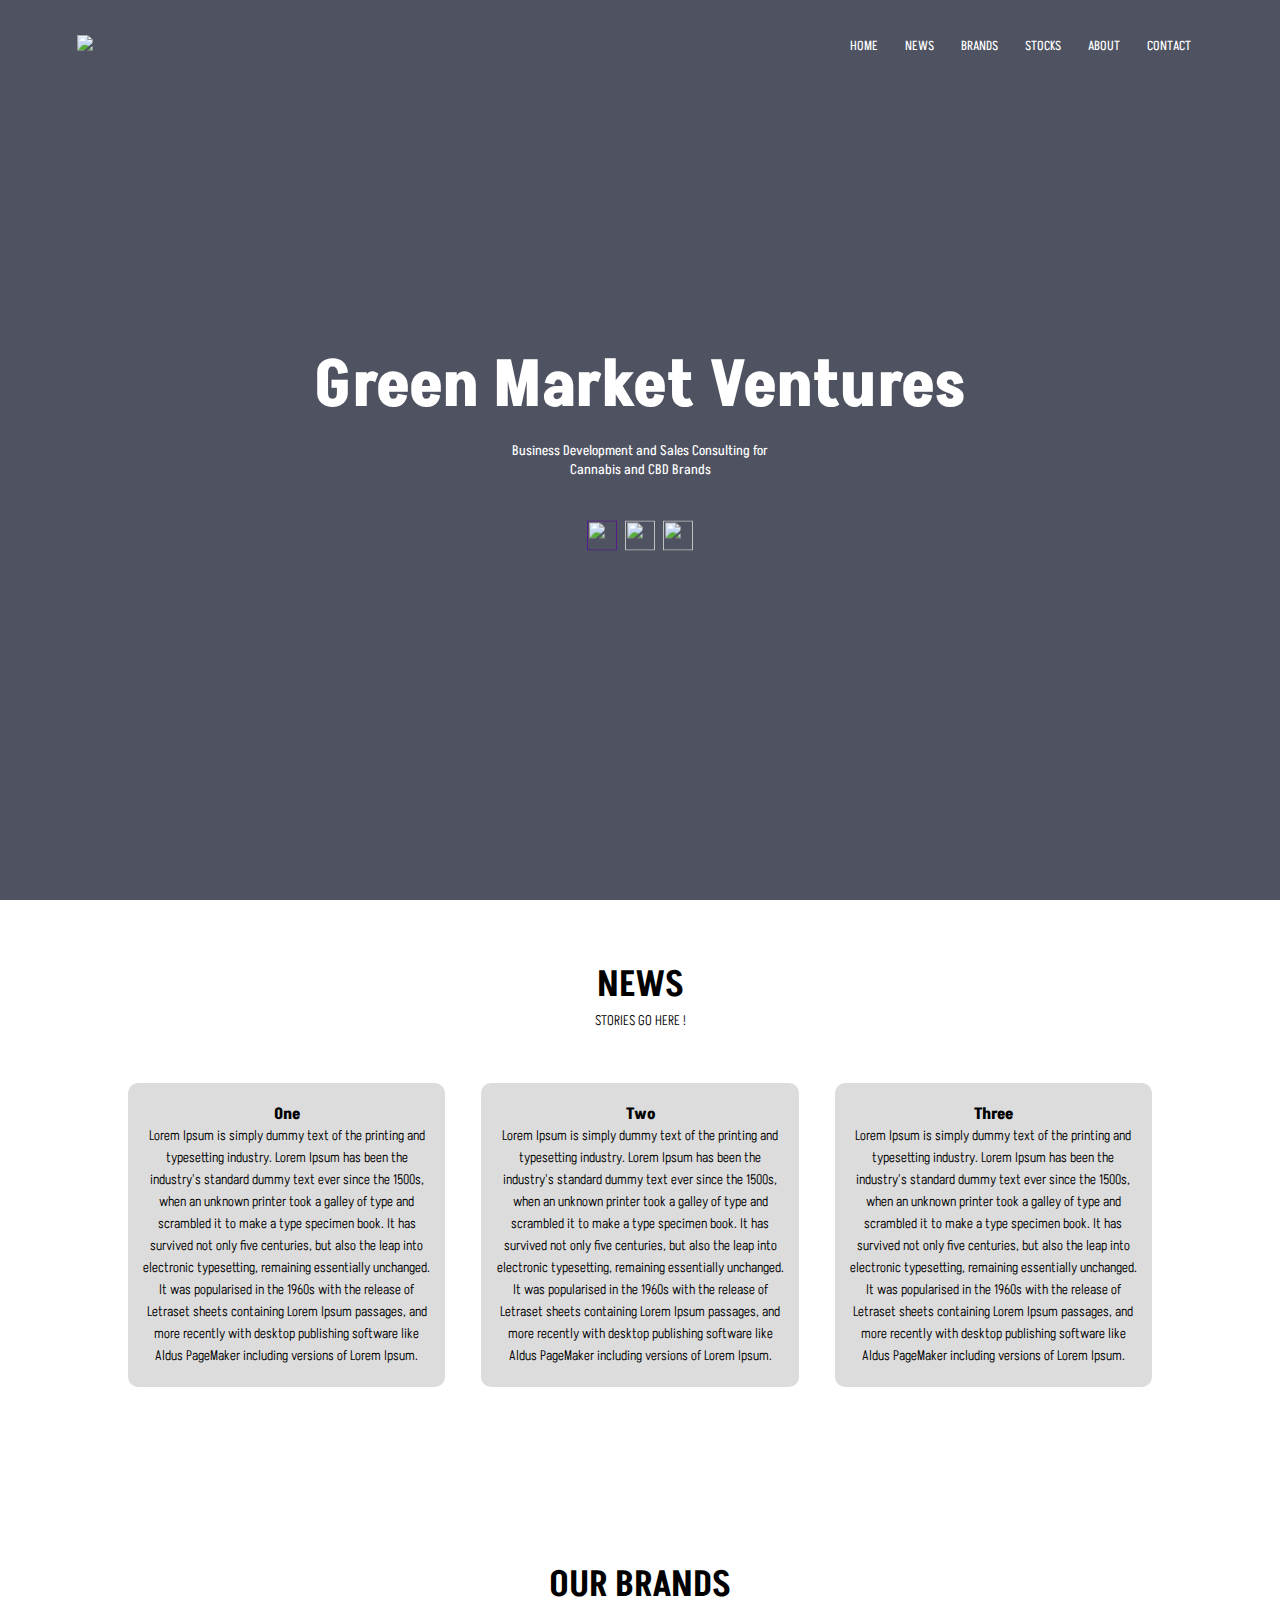
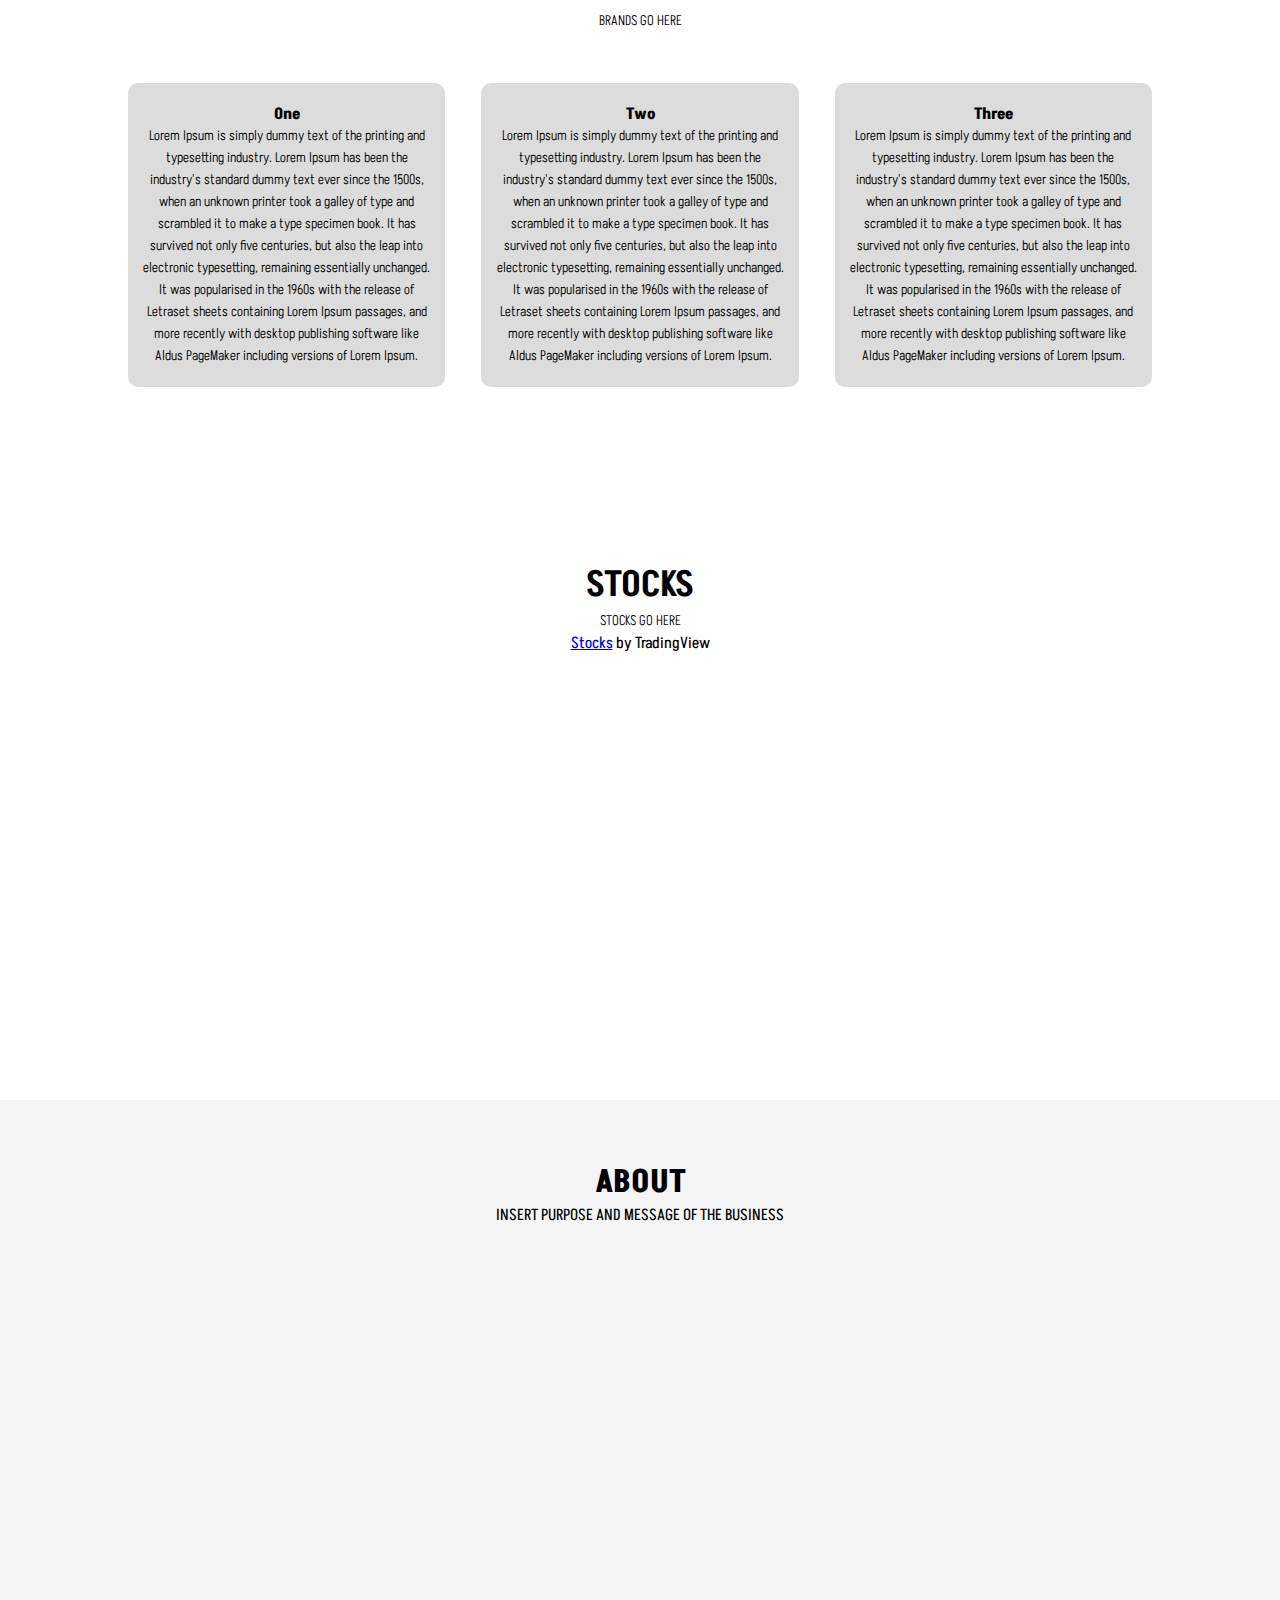
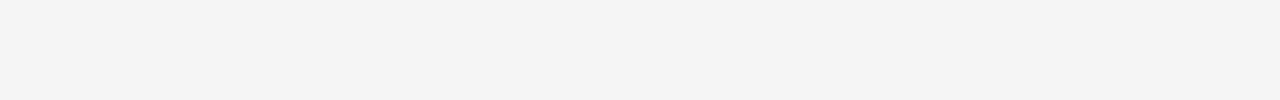
==== index.html @ 2782774a "Add files via upload" ====
<!DOCTYPE html>
<html>

<head>
    <meta name="viewport" content="width=device-width, initial scale=1.0">
    <title>Green Market Ventures</title>
    <link rel="stylesheet" href="style.css">
    <link rel="preconnect" href="https://fonts.googleapis.com"> 
    <link rel="preconnect" href="https://fonts.gstatic.com" crossorigin> 
    <link href="https://fonts.googleapis.com/css2?family=Akshar:wght@300;500;600&display=swap" rel="stylesheet">
</head>

<body>

    <!-- TITLE SECTION -->
    <section class="header">
        <div id="headerPage">
        <nav>
            <a href="index.html"><img src="images/logo.png"></a>
            <div class="nav-links">
                <ul>
                    <li><a href="#headerPage">HOME</a> </li>
                    <li><a href="#newsPage">NEWS</a></li>
                    <li><a href="#brandsPage">BRANDS</a></li>
                    <li><a href="#stocksPage">STOCKS</a></li>
                    <li><a href="#aboutPage">ABOUT</a></li>
                    <li><a href="#contactPage">CONTACT</a></li>
                </ul>
            </div>
        </nav>

        <div class="text-box">
            <h1>Green Market Ventures</h1>
            <p>Business Development and Sales Consulting for<br>Cannabis and CBD Brands</p>
            <iv class="table">
                <ul >
                    <li> <a href="" class="button"><img src="images/facebook.png" width="30" height="30"></a> </li>
                    <li> <a href="https://www.linkedin.com/company/green-market-ventures/" class="button"><img src="images/linkedin.png" width="30" height="30"></a> </li>
                    <li> <a href="https://www.instagram.com/green.market.ventures/" class="button"><img src="images/instagram.png" width="30" height="30"></a> </li>
                </ul>
            </div>
        </div> 
    </div>
    </section>

    <!-- STORIES SECTION -->
    <section class="news">
        <div id="newsPage">
        <h1>NEWS</h1>
        <p>STORIES GO HERE !</p>

        <div class="rows">
            <div class="news-column">
                <h4>One</h4>
                <p>Lorem Ipsum is simply dummy text of the printing and typesetting industry. Lorem Ipsum has been the industry's standard dummy text ever since the 1500s, when an unknown printer took a galley of type and scrambled it to make a type specimen book. It has survived not only five centuries, but also the leap into electronic typesetting, remaining essentially unchanged. It was popularised in the 1960s with the release of Letraset sheets containing Lorem Ipsum passages, and more recently with desktop publishing software like Aldus PageMaker including versions of Lorem Ipsum.</p>
            </div>
            <div class="news-column">
                <h4>Two</h4>
                <p>Lorem Ipsum is simply dummy text of the printing and typesetting industry. Lorem Ipsum has been the industry's standard dummy text ever since the 1500s, when an unknown printer took a galley of type and scrambled it to make a type specimen book. It has survived not only five centuries, but also the leap into electronic typesetting, remaining essentially unchanged. It was popularised in the 1960s with the release of Letraset sheets containing Lorem Ipsum passages, and more recently with desktop publishing software like Aldus PageMaker including versions of Lorem Ipsum.</p>
            </div>
            <div class="news-column">
                <h4>Three</h4>
                <p>Lorem Ipsum is simply dummy text of the printing and typesetting industry. Lorem Ipsum has been the industry's standard dummy text ever since the 1500s, when an unknown printer took a galley of type and scrambled it to make a type specimen book. It has survived not only five centuries, but also the leap into electronic typesetting, remaining essentially unchanged. It was popularised in the 1960s with the release of Letraset sheets containing Lorem Ipsum passages, and more recently with desktop publishing software like Aldus PageMaker including versions of Lorem Ipsum.</p>
            </div>
        </div>
        </div>
    </section>

    <!-- NEWS SECTION -->
    <section class="brands">
        <div id="brandsPage">
        <h1>OUR BRANDS</h1>
        <p>BRANDS GO HERE</p>

        <div class="rows">
            <div class="brands-column">
                <h4>One</h4>
                <p>Lorem Ipsum is simply dummy text of the printing and typesetting industry. Lorem Ipsum has been the industry's standard dummy text ever since the 1500s, when an unknown printer took a galley of type and scrambled it to make a type specimen book. It has survived not only five centuries, but also the leap into electronic typesetting, remaining essentially unchanged. It was popularised in the 1960s with the release of Letraset sheets containing Lorem Ipsum passages, and more recently with desktop publishing software like Aldus PageMaker including versions of Lorem Ipsum.</p>
            </div>
            <div class="brands-column">
                <h4>Two</h4>
                <p>Lorem Ipsum is simply dummy text of the printing and typesetting industry. Lorem Ipsum has been the industry's standard dummy text ever since the 1500s, when an unknown printer took a galley of type and scrambled it to make a type specimen book. It has survived not only five centuries, but also the leap into electronic typesetting, remaining essentially unchanged. It was popularised in the 1960s with the release of Letraset sheets containing Lorem Ipsum passages, and more recently with desktop publishing software like Aldus PageMaker including versions of Lorem Ipsum.</p>
            </div>
            <div class="brands-column">
                <h4>Three</h4>
                <p>Lorem Ipsum is simply dummy text of the printing and typesetting industry. Lorem Ipsum has been the industry's standard dummy text ever since the 1500s, when an unknown printer took a galley of type and scrambled it to make a type specimen book. It has survived not only five centuries, but also the leap into electronic typesetting, remaining essentially unchanged. It was popularised in the 1960s with the release of Letraset sheets containing Lorem Ipsum passages, and more recently with desktop publishing software like Aldus PageMaker including versions of Lorem Ipsum.</p>
            </div>
        </div>
        </div>
    </section>

    <!-- STOCKS SECTION -->
    <section class="stocks">
        <div id="stocksPage">
        <h1>STOCKS</h1>
        <p>STOCKS GO HERE</p>
        </div>
        
   <!-- TradingView Widget BEGIN -->
<div class="tradingview-widget-container">
    <div class="tradingview-widget-container__widget"></div>
    <div class="tradingview-widget-copyright"><a href="https://www.tradingview.com" rel="noopener" target="_blank"><span class="blue-text">Stocks</span></a> by TradingView</div>
    <script type="text/javascript" src="https://s3.tradingview.com/external-embedding/embed-widget-market-overview.js" async>
    {
    "colorTheme": "light",
    "dateRange": "12M",
    "showChart": true,
    "locale": "en",
    "largeChartUrl": "",
    "isTransparent": true,
    "showSymbolLogo": true,
    "showFloatingTooltip": true,
    "width": "700",
    "height": "700",
    "plotLineColorGrowing": "rgba(41, 98, 255, 1)",
    "plotLineColorFalling": "rgba(41, 98, 255, 1)",
    "gridLineColor": "rgba(42, 46, 57, 0)",
    "scaleFontColor": "rgba(120, 123, 134, 1)",
    "belowLineFillColorGrowing": "rgba(41, 98, 255, 0.12)",
    "belowLineFillColorFalling": "rgba(41, 98, 255, 0.12)",
    "belowLineFillColorGrowingBottom": "rgba(41, 98, 255, 0)",
    "belowLineFillColorFallingBottom": "rgba(41, 98, 255, 0)",
    "symbolActiveColor": "rgba(41, 98, 255, 0.12)",
    "tabs": [
      {
        "title": "Stocks",
        "symbols": [
          {
            "s": "OTC:GTBIF",
            "d": "Green Thumb"
          },
          {
            "s": "OTC:AYRWF",
            "d": "Ayr Wellness"
          },
          {
            "s": "OTC:CURLF",
            "d": "Curaleaf"
          },
          {
            "s": "OTC:TCNNF",
            "d": "Trulieve"
          },
          {
            "s": "OTC:CRLBF",
            "d": "Cresco"
          },
          {
            "s": "NASDAQ:AFCG"
          },
          {
            "s": "NASDAQ:NLIT",
            "d": "Northern Lights"
          }
        ]
      }
    ]
  }
    </script>
    </div>
    <!-- TradingView Widget END -->
    </section>

    <!--
    <div class="cursor">
        <img src="images/marijuana.png">
    </div>
    <script src="./app.js"></script>
    -->

    <section class="about">
        <div id="aboutPage">
            <h1>
                ABOUT
            </h1>
            <p>
                INSERT PURPOSE AND MESSAGE OF THE BUSINESS
            </p>
        </div>
    </section>

</body>

</html>
---- style.css ----
*{
    margin: 0;
    padding: 0;
    font-family: 'Akshar', sans-serif;
    /*
    cursor: none;
    */
}
body{
    overflow-x: hidden;
}
html{
    scroll-behavior: smooth;
}

.header{
    min-height: 100vh;
    width: 100%;
    background-image: linear-gradient(rgba(4,9,30,0.7),rgba(4,9,30,0.7)),url(images/background.png);
    background-position: center;
    background-size: cover;
    position: relative;
}
/*
.cursor{
    position: absolute;
    left: 0;
    top: 0;
    width: 10px;
    height: 10px;
    transform: translate(-50%,-50%);
    pointer-events: none;
}
.cursor img{
    max-width: 20px;
    transform: translate(-30%,-50%);
}
*/

nav{
    display: flex;
    padding: 2% 6%;
    justify-content: space-between;
    align-items: center;
}
nav img{
    width: 140px;
}
.nav-links{
    flex: 1;
    text-align: right;
}
.nav-links ul li{
    list-style: none;
    display: inline-block;
    padding: 8px 12px;
    position: relative;
}
.nav-links ul li a{
    color: #fff;
    text-decoration: none;
    font-size: 13px;
}
.nav-links ul li::after{
    content: '';
    width: 0%;
    height: 2px;
    background: #000000;
    display: block;
    margin: auto;
    transition: 0.4s;
}
.nav-links ul li:hover::after{
    width: 100%;
}
.text-box{
    width: 90%;
    color: #fff;
    position: absolute;
    top: 50%;
    left: 50%;
    transform: translate(-50%,-50%);
    text-align: center;
}
.text-box h1{
    font-size: 65px;
}
.text-box p{
    margin: 10px 0 40px;
    font-size: 14px;
    color: #fff;
}
.table{
    display: table;
    margin: 0 auto;
}
.table ul li{
    float: left;
    list-style: none;
    padding: 2px 4px
}

@media(max-width: 700px){
    .text-box h1{
        font-size: 20px;
    }
    .nav-links ul li{
        display: block;

    }
    .nav-links{
        position: absolute;
        background: #000;
        height: 100vh;
        width: 170px;
        top: 0;
        right: 0;
        text-align: left;
        z-index: 2;
    }
    /*
    .cursor{
        visibility: hidden;
    }
    .tradingview-widget-container{
        width: 80vh;
        margin: auto;
    }
    */
}

/* --- news --- */
.news{
    min-height: 60vh;
    width: 80%;
    margin: auto;
    background-position: center;
    background-size: cover;
    position: relative;
    text-align: center;
    padding-top: 60px;
}
.news h1{
    font-size: 36px;
    font-weight: 600;
}
.news p{
    font-size: 14px;
    font-weight: 300;
    line-height: 22px;
}
.rows{
    margin-top: 5%;
    display: flex;
    justify-content: space-between;
}
.news-column{
    flex-basis: 31%;
    background: #DCDCDC;
    border-radius: 10px;
    margin-bottom: 5%;
    padding: 20px 12px;
    box-sizing: border-box;
}

/* --- brands --- */
.brands{
    min-height: 60vh;
    width: 80%;
    margin: auto;
    text-align: center;
    padding-top: 60px;
    background-position: center;
    background-size: cover;
    position: relative;
}
.brands h1{
    font-size: 36px;
    font-weight: 600;
}
.brands p{
    font-size: 14px;
    font-weight: 300;
    line-height: 22px;
}
.brands-column{
    flex-basis: 31%;
    background: #DCDCDC;
    border-radius: 10px;
    margin-bottom: 5%;
    padding: 20px 12px;
    box-sizing: border-box;
}

/* --- stocks --- */
.stocks{
    min-height: 60vh;
    width: 80%;
    margin: auto;
    text-align: center;
    padding-top: 60px;
    background-position: center;
    background-size: cover;
    position: relative;
}
.stocks h1{
    font-size: 36px;
    font-weight: 600;
}
.stocks p{
    font-size: 14px;
    font-weight: 300;
    line-height: 22px;
}
.tradingview-widget-container{
    width: 80vh;
    margin: auto;
}
.about{
    min-height: 60vh;
    width: 100%;
    margin: auto;
    text-align: center;
    padding-top: 60px;
    background-position: center;
    background-size: cover;
    position: relative;
    background-color: #F5F5F5;

}
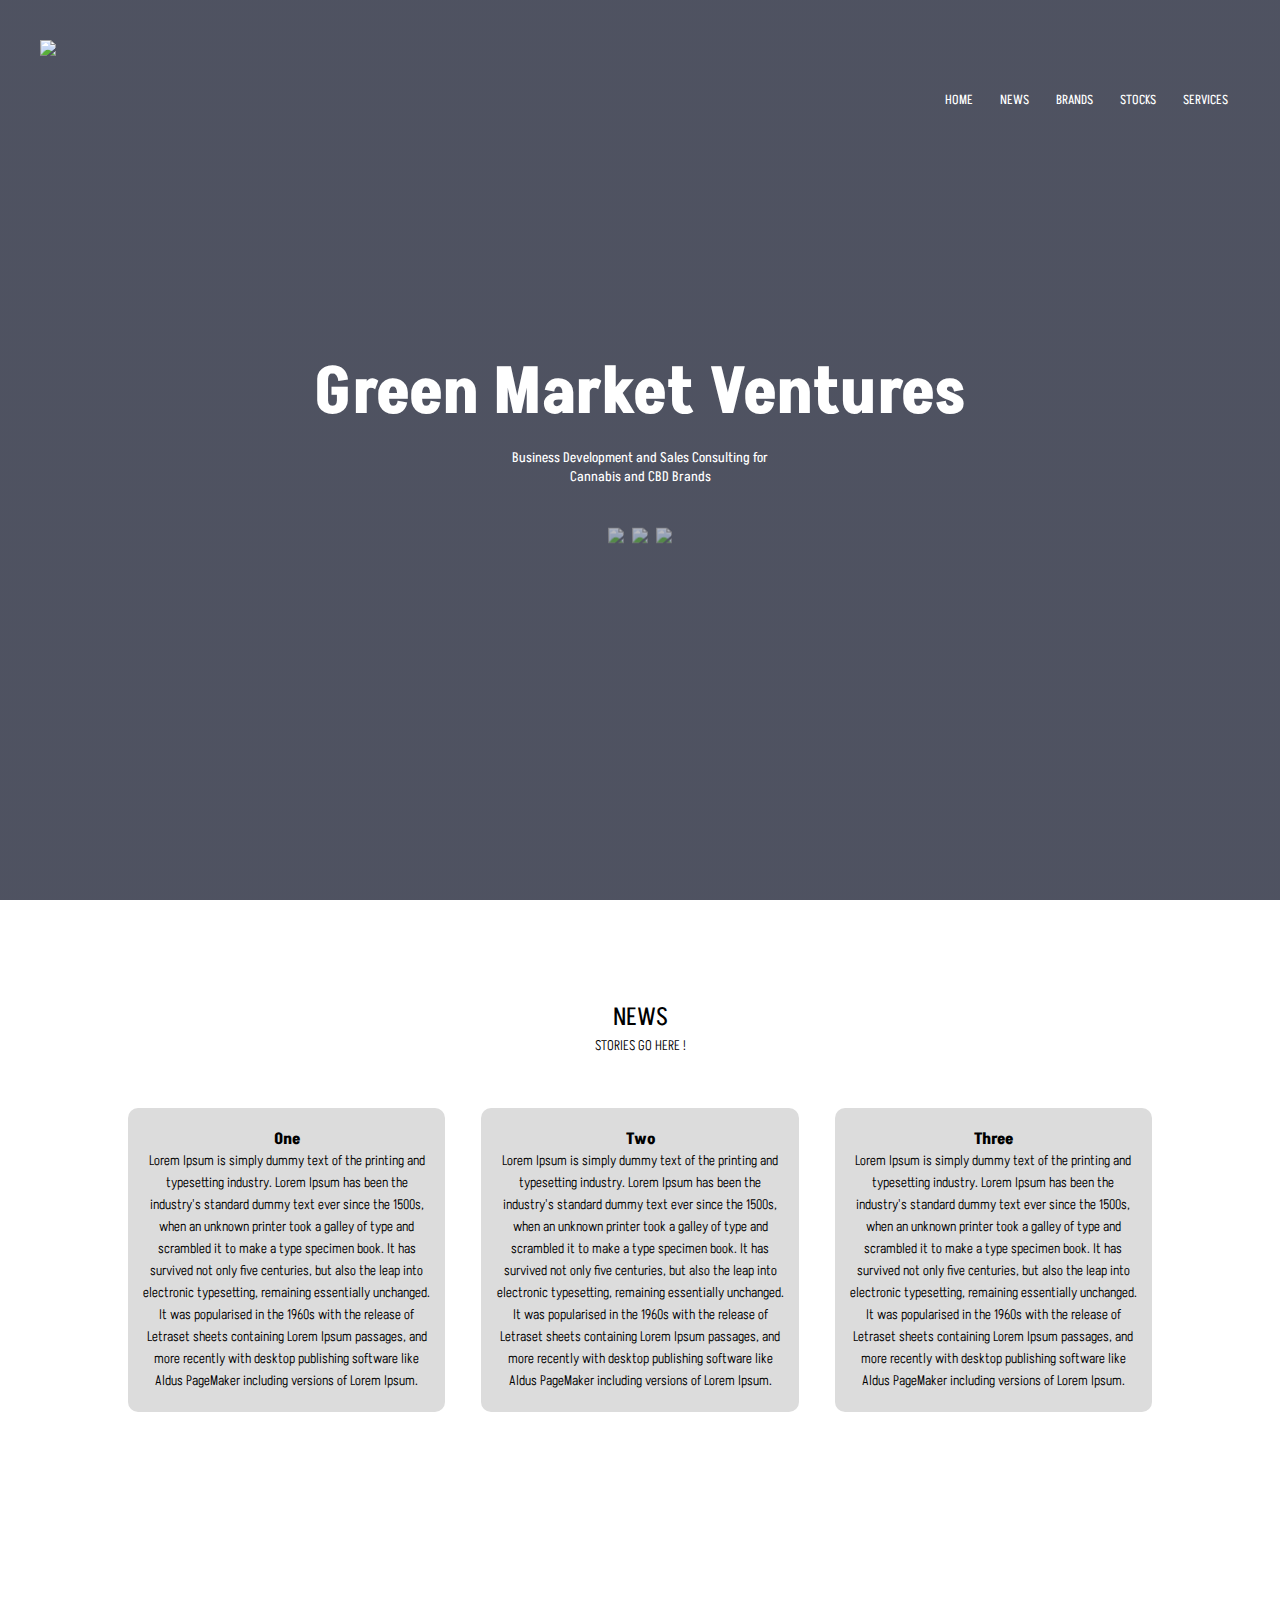
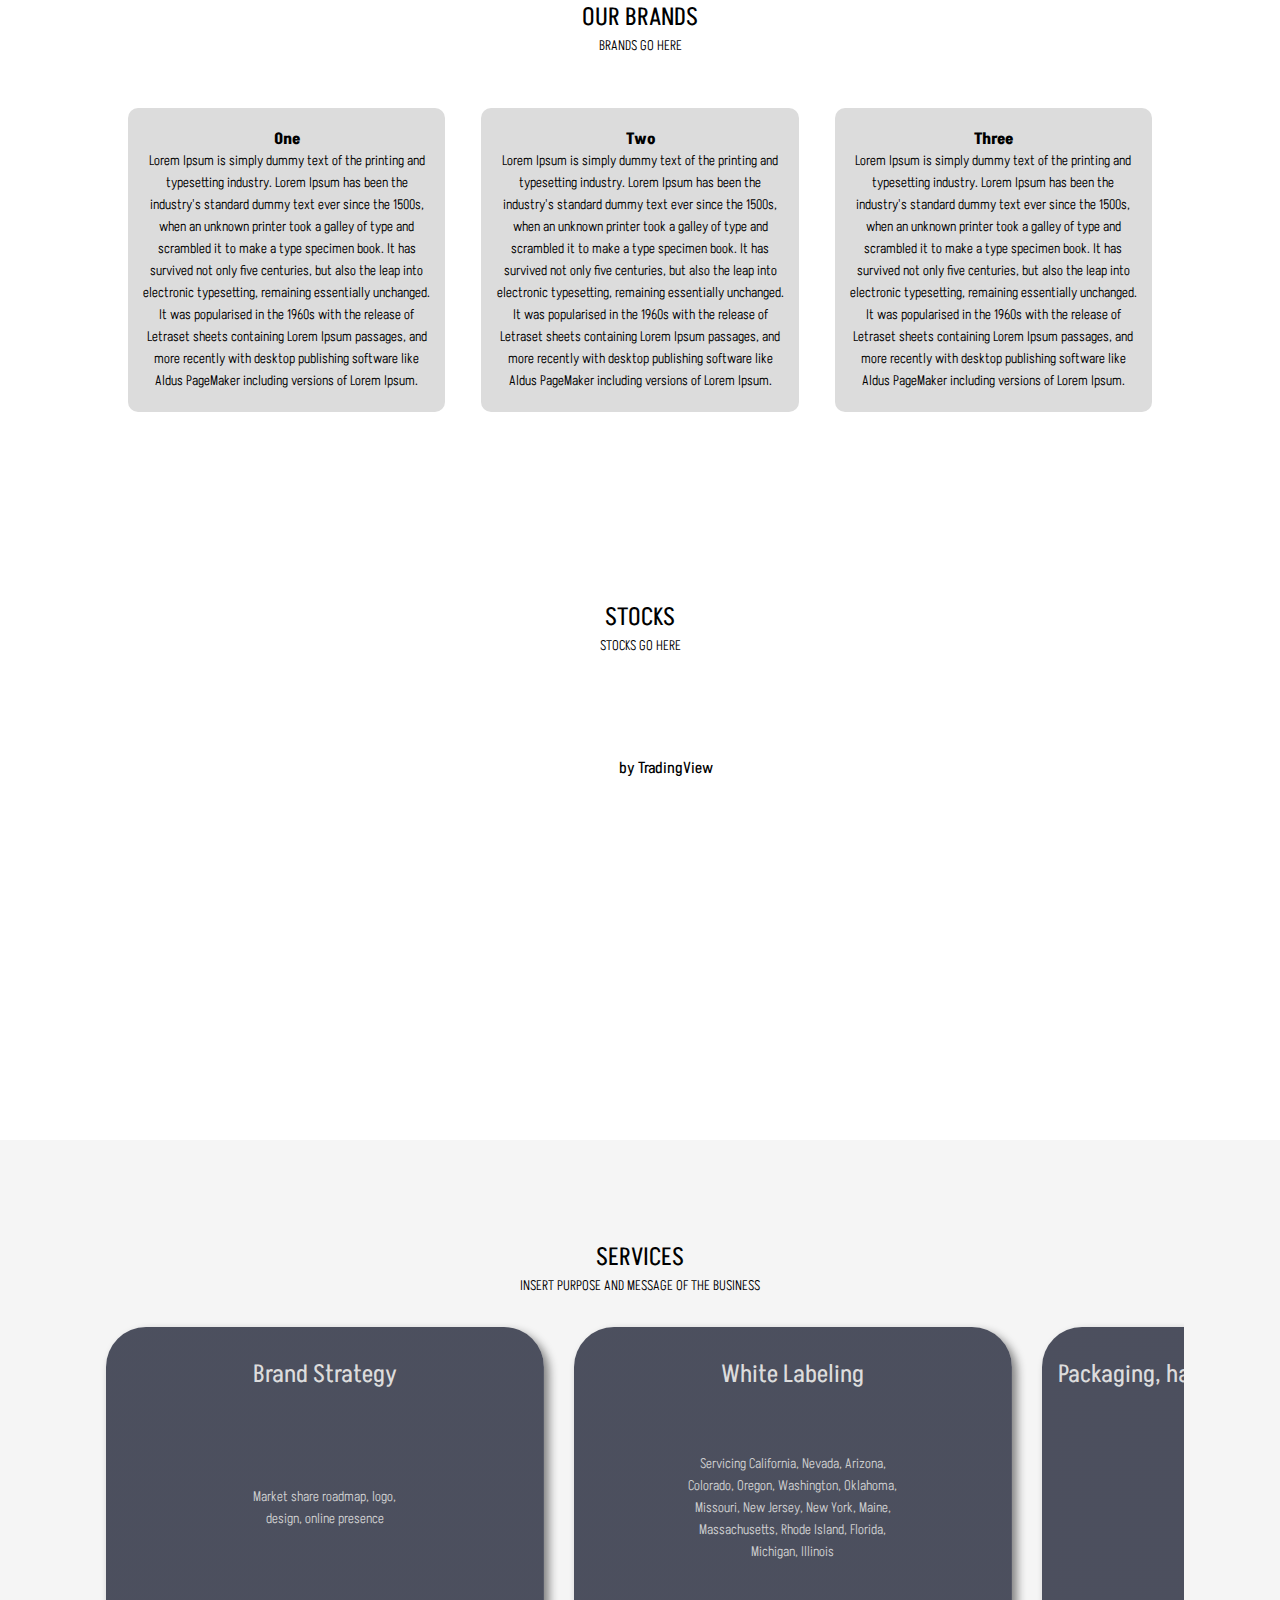
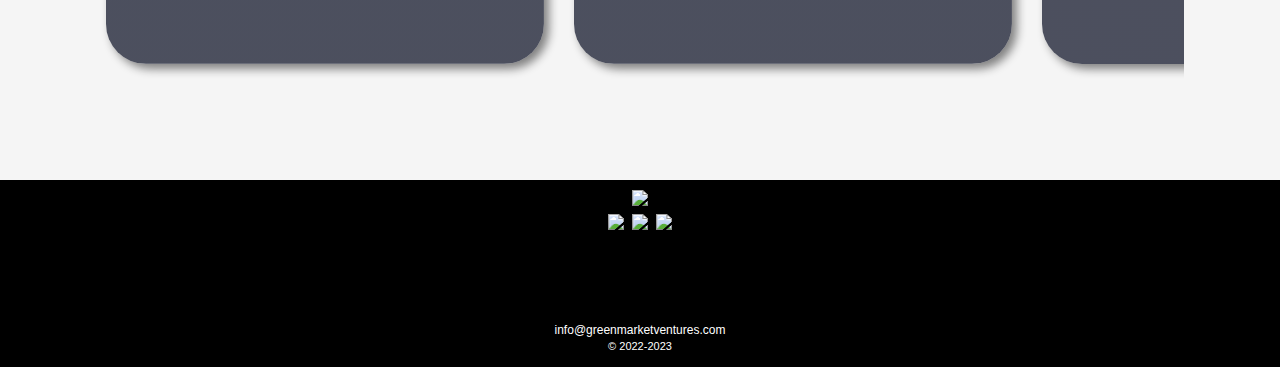
==== commit df4d4e0c: "Add files via upload" ====
--- a/index.html
+++ b/index.html
@@ -23,8 +23,8 @@
                     <li><a href="#newsPage">NEWS</a></li>
                     <li><a href="#brandsPage">BRANDS</a></li>
                     <li><a href="#stocksPage">STOCKS</a></li>
-                    <li><a href="#aboutPage">ABOUT</a></li>
-                    <li><a href="#contactPage">CONTACT</a></li>
+                    <li><a href="#servicesPage">SERVICES</a></li>
+                    <!-- <li><a href="#contactPage">CONTACT</a></li> -->
                 </ul>
             </div>
         </nav>
@@ -32,11 +32,11 @@
         <div class="text-box">
             <h1>Green Market Ventures</h1>
             <p>Business Development and Sales Consulting for<br>Cannabis and CBD Brands</p>
-            <iv class="table">
+            <div class="table">
                 <ul >
-                    <li> <a href="" class="button"><img src="images/facebook.png" width="30" height="30"></a> </li>
-                    <li> <a href="https://www.linkedin.com/company/green-market-ventures/" class="button"><img src="images/linkedin.png" width="30" height="30"></a> </li>
-                    <li> <a href="https://www.instagram.com/green.market.ventures/" class="button"><img src="images/instagram.png" width="30" height="30"></a> </li>
+                    <li> <a href="" class="button"><img src="images/facebook.png"></a> </li>
+                    <li> <a href="https://www.linkedin.com/company/green-market-ventures/" class="button"><img src="images/linkedin.png"></a> </li>
+                    <li> <a href="https://www.instagram.com/green.market.ventures/" class="button"><img src="images/instagram.png"></a> </li>
                 </ul>
             </div>
         </div> 
@@ -97,69 +97,83 @@
         </div>
         
    <!-- TradingView Widget BEGIN -->
+    <!-- TradingView Widget BEGIN -->
 <div class="tradingview-widget-container">
     <div class="tradingview-widget-container__widget"></div>
-    <div class="tradingview-widget-copyright"><a href="https://www.tradingview.com" rel="noopener" target="_blank"><span class="blue-text">Stocks</span></a> by TradingView</div>
-    <script type="text/javascript" src="https://s3.tradingview.com/external-embedding/embed-widget-market-overview.js" async>
+    <div class="tradingview-widget-copyright"><a href="https://www.tradingview.com/markets/" rel="noopener" target="_blank"><span class="blue-text">Markets</span></a> by TradingView</div>
+    <script type="text/javascript" src="https://s3.tradingview.com/external-embedding/embed-widget-ticker-tape.js" async>
     {
+    "symbols": [
+      {
+        "description": "",
+        "proName": "NYSE:ABBV"
+      },
+      {
+        "description": "",
+        "proName": "NYSE:MO"
+      },
+      {
+        "description": "",
+        "proName": "NYSE:BUD"
+      },
+      {
+        "description": "",
+        "proName": "NYSE:TAP"
+      },
+      {
+        "description": "",
+        "proName": "NYSE:SMG"
+      },
+      {
+        "description": "",
+        "proName": "NASDAQ:CGC"
+      },
+      {
+        "description": "",
+        "proName": "NASDAQ:TLRY"
+      },
+      {
+        "description": "",
+        "proName": "NASDAQ:CGC"
+      },
+      {
+        "description": "",
+        "proName": "NASDAQ:CRON"
+      },
+      {
+        "description": "",
+        "proName": "NASDAQ:ACB"
+      },
+      {
+        "description": "",
+        "proName": "OTC:TGODF"
+      },
+      {
+        "description": "",
+        "proName": "NASDAQ:CRBP"
+      },
+      {
+        "description": "",
+        "proName": "OTC:CANN"
+      },
+      {
+        "description": "",
+        "proName": "AMEX:MJ"
+      }
+    ],
+    "showSymbolLogo": true,
     "colorTheme": "light",
-    "dateRange": "12M",
-    "showChart": true,
-    "locale": "en",
-    "largeChartUrl": "",
     "isTransparent": true,
-    "showSymbolLogo": true,
-    "showFloatingTooltip": true,
-    "width": "700",
-    "height": "700",
-    "plotLineColorGrowing": "rgba(41, 98, 255, 1)",
-    "plotLineColorFalling": "rgba(41, 98, 255, 1)",
-    "gridLineColor": "rgba(42, 46, 57, 0)",
-    "scaleFontColor": "rgba(120, 123, 134, 1)",
-    "belowLineFillColorGrowing": "rgba(41, 98, 255, 0.12)",
-    "belowLineFillColorFalling": "rgba(41, 98, 255, 0.12)",
-    "belowLineFillColorGrowingBottom": "rgba(41, 98, 255, 0)",
-    "belowLineFillColorFallingBottom": "rgba(41, 98, 255, 0)",
-    "symbolActiveColor": "rgba(41, 98, 255, 0.12)",
-    "tabs": [
-      {
-        "title": "Stocks",
-        "symbols": [
-          {
-            "s": "OTC:GTBIF",
-            "d": "Green Thumb"
-          },
-          {
-            "s": "OTC:AYRWF",
-            "d": "Ayr Wellness"
-          },
-          {
-            "s": "OTC:CURLF",
-            "d": "Curaleaf"
-          },
-          {
-            "s": "OTC:TCNNF",
-            "d": "Trulieve"
-          },
-          {
-            "s": "OTC:CRLBF",
-            "d": "Cresco"
-          },
-          {
-            "s": "NASDAQ:AFCG"
-          },
-          {
-            "s": "NASDAQ:NLIT",
-            "d": "Northern Lights"
-          }
-        ]
-      }
-    ]
+    "displayMode": "compact",
+    "locale": "en"
   }
     </script>
     </div>
-    <!-- TradingView Widget END -->
-    </section>
+  </div>
+  <script src="https://apps.elfsight.com/p/platform.js" defer></script>
+<div class="elfsight-app-def9782b-a372-4626-9db3-53973680a930"></div>
+  </section>
+  <!-- TradingView Widget END -->
 
     <!--
     <div class="cursor">
@@ -168,14 +182,109 @@
     <script src="./app.js"></script>
     -->
 
-    <section class="about">
-        <div id="aboutPage">
+    <!-- SERVICES SECTION-->
+    <section class="services">
+        <div id="servicesPage">
             <h1>
-                ABOUT
+                SERVICES
             </h1>
             <p>
                 INSERT PURPOSE AND MESSAGE OF THE BUSINESS
             </p>
+            <div class="media-scroller snaps-inline">
+                <div class="media-element1">
+                    <h4>
+                        Brand Strategy
+                    </h4>
+                    <p>
+                        Market share roadmap, logo,<br>design, online presence
+                    </p>
+                </div>
+                <div class="media-element2">
+                    <h4>
+                        White Labeling
+                    </h4>
+                    <p>
+                        Servicing California, Nevada, Arizona,<br>Colorado, Oregon, Washington, Oklahoma,<br>Missouri, New Jersey, New York, Maine,<br>Massachusetts, Rhode Island, Florida,<br>Michigan, Illinois 
+                    </p>
+                </div>
+                <div class="media-element3">
+                    <h4>
+                        Packaging, hardware, compliance labelling
+                    </h4>
+                    <p>
+                        XXXXXX
+                    </p>
+                </div>
+                <div class="media-element4">
+                    <h4>
+                        Seeds
+                    </h4>
+                    <p>
+                        Feminized, auto flower, CBD, fast buds<br>and regular flower on wholesale and retail<br>pricing through United Strains of America<br>allowing distributors and resellers the ability<br>to sell seeds to earn themselves a desirable<br>profit margin.
+                    </p>
+                </div>
+                <div class="media-element5">
+                    <h4>
+                        Clones
+                    </h4>
+                    <p>
+                        XXXXXX
+                    </p>
+                </div>
+                <div class="media-element6">
+                    <h4>
+                        Tissue Culture Installs
+                    </h4>
+                    <p>
+                        XXXXXXX
+                    </p>
+                </div>
+                <div class="media-element7">
+                    <h4>
+                        LED Lighting
+                    </h4>
+                    <p>
+                        XXXXXX
+                    </p>
+                </div>
+                <div class="media-element8">
+                    <h4>
+                        Nutrients and Soil
+                    </h4>
+                    <p>
+                        XXXXXXX
+                    </p>
+                </div>
+                <div class="media-element9">
+                    <h4>
+                        Turn-key Sales Department
+                    </h4>
+                    <p>
+                        Weekly, monthly and quarterly meetings<br>and reports<br>
+                        KPI implementation and sales forecasting<br>
+                        Quarterly market research and competitive<br>analysis report
+                    </p>
+                </div>
+            </div>
+    </section>
+
+    <section class="contact">
+        <div id="contactPage">
+            <img src="images/logo.png">
+                <div class="table2">
+                <ul>
+                    <li> <a href="" class="button"><img src="images/contactFacebook.png"></a></li>
+                    <li> <a href="https://www.linkedin.com/company/green-market-ventures/" class="button"><img src="images/contactLinkedIn.png"></a></li>
+                    <li> <a href="https://www.instagram.com/green.market.ventures/" class="button"><img src="images/contactInstagram.png"></a> </li>
+                </ul>
+            </div>
+            <h4>
+                <a href = "mailto:info@greenmarketventures.com">info@greenmarketventures.com</a>
+            </h4>
+            <p>
+                © 2022-2023
+            </p>
         </div>
     </section>
 
--- a/style.css
+++ b/style.css
@@ -6,13 +6,29 @@
     cursor: none;
     */
 }
+a:link, a:visited {
+    color: white;
+    text-align: center;
+    text-decoration: none;
+}
 body{
     overflow-x: hidden;
 }
 html{
     scroll-behavior: smooth;
 }
-
+::-webkit-scrollbar{
+    width: 10px;
+    height: 10px;
+}
+::-webkit-scrollbar-thumb{
+    border-radius: 100px;
+    background-color: darkgray;
+}
+::-webkit-scrollbar-track{
+    width: 10px;
+}
+/*----------------------- HEADER -----------------------*/
 .header{
     min-height: 100vh;
     width: 100%;
@@ -21,7 +37,7 @@
     background-size: cover;
     position: relative;
 }
-/*
+/*----------------------- CUSTOM CURSOR CODE ------------*/
 .cursor{
     position: absolute;
     left: 0;
@@ -36,7 +52,7 @@
     transform: translate(-30%,-50%);
 }
 */
-
+/*--------------------- TITLE SECTION -------------------*/
 nav{
     display: flex;
     padding: 2% 6%;
@@ -44,9 +60,15 @@
     align-items: center;
 }
 nav img{
+    padding-top: 40px;
+    padding-left: 40px;
     width: 140px;
 }
 .nav-links{
+    position: absolute;
+    top: 80px;
+    right: 40px;
+    display: inline-block;
     flex: 1;
     text-align: right;
 }
@@ -99,7 +121,15 @@
     list-style: none;
     padding: 2px 4px
 }
-
+.table img{
+    width: 30px;
+    opacity: 60%;
+}
+.table img:hover{
+    opacity: 100%;
+    transition: .5s;
+}
+/*---------------------- MOBILE CODE -------------*/
 @media(max-width: 700px){
     .text-box h1{
         font-size: 20px;
@@ -129,7 +159,7 @@
     */
 }
 
-/* --- news --- */
+/*------------------------ NEWS SECTION ------- */
 .news{
     min-height: 60vh;
     width: 80%;
@@ -138,11 +168,11 @@
     background-size: cover;
     position: relative;
     text-align: center;
-    padding-top: 60px;
+    padding-top: 100px;
 }
 .news h1{
-    font-size: 36px;
-    font-weight: 600;
+    font-size: 25px;
+    font-weight: 400;
 }
 .news p{
     font-size: 14px;
@@ -163,7 +193,7 @@
     box-sizing: border-box;
 }
 
-/* --- brands --- */
+/*------------------- BRANDS SECTION --------- */
 .brands{
     min-height: 60vh;
     width: 80%;
@@ -175,8 +205,8 @@
     position: relative;
 }
 .brands h1{
-    font-size: 36px;
-    font-weight: 600;
+    font-size: 25px;
+    font-weight: 400;
 }
 .brands p{
     font-size: 14px;
@@ -192,7 +222,7 @@
     box-sizing: border-box;
 }
 
-/* --- stocks --- */
+/*--------------------- STOCKS SECTION ----------*/
 .stocks{
     min-height: 60vh;
     width: 80%;
@@ -204,27 +234,445 @@
     position: relative;
 }
 .stocks h1{
-    font-size: 36px;
-    font-weight: 600;
+    font-size: 25px;
+    font-weight: 400;
 }
 .stocks p{
     font-size: 14px;
     font-weight: 300;
     line-height: 22px;
-}
-.tradingview-widget-container{
-    width: 80vh;
-    margin: auto;
-}
-.about{
+    padding-bottom: 100px;
+}
+.elfsight-app-def9782b-a372-4626-9db3-53973680a930{
+    padding: 100px;
+}
+/*---------------------- SERVICES SECTION -------*/
+.services{
     min-height: 60vh;
     width: 100%;
     margin: auto;
     text-align: center;
-    padding-top: 60px;
+    padding-top: 100px;
     background-position: center;
     background-size: cover;
     position: relative;
     background-color: #F5F5F5;
+}
+.services h1{
+    font-size: 25px;
+    font-weight: 400;
+}
+.services p{
+    font-size: 14px;
+    font-weight: 300;
+    line-height: 22px;
+    padding-bottom: 10px;
+}
+/*---------------------- IN BOX CONTENT --------*/
+.media-element1 h4{
+    font-size: 25px;
+    font-weight: 400;
+    display: flex;
+    justify-content: center;
+    align-items: center;
+}
+.media-element1 p{
+    font-size: 14px;
+    font-weight: 300;
+    line-height: 22px;
+    display: flex;
+    justify-content: center;
+    align-items: center;
+    opacity: 90%;
+}
+.media-element2 h4{
+    font-size: 25px;
+    font-weight: 400;
+    display: flex;
+    justify-content: center;
+    align-items: center;
+}
+.media-element2 p{
+    font-size: 14px;
+    font-weight: 300;
+    line-height: 22px;
+    display: flex;
+    justify-content: center;
+    align-items: center;
+    opacity: 90%;
+}
+.media-element3 h4{
+    font-size: 25px;
+    font-weight: 400;
+    display: flex;
+    justify-content: center;
+    align-items: center;
+}
+.media-element3 p{
+    font-size: 14px;
+    font-weight: 300;
+    line-height: 22px;
+    display: flex;
+    justify-content: center;
+    align-items: center;
+    opacity: 90%;
+}
+.media-element4 h4{
+    font-size: 25px;
+    font-weight: 400;
+    display: flex;
+    justify-content: center;
+    align-items: center;
+}
+.media-element4 p{
+    font-size: 14px;
+    font-weight: 300;
+    line-height: 22px;
+    display: flex;
+    justify-content: center;
+    align-items: center;
+    opacity: 90%;
+}
+.media-element5 h4{
+    font-size: 25px;
+    font-weight: 400;
+    display: flex;
+    justify-content: center;
+    align-items: center;
+}
+.media-element5 p{
+    font-size: 14px;
+    font-weight: 300;
+    line-height: 22px;
+    display: flex;
+    justify-content: center;
+    align-items: center;
+    opacity: 90%;
+}
+.media-element6 h4{
+    font-size: 25px;
+    font-weight: 400;
+    display: flex;
+    justify-content: center;
+    align-items: center;
+}
+.media-element6 p{
+    font-size: 14px;
+    font-weight: 300;
+    line-height: 22px;
+    display: flex;
+    justify-content: center;
+    align-items: center;
+    opacity: 90%;
+}
+.media-element7 h4{
+    font-size: 25px;
+    font-weight: 400;
+    display: flex;
+    justify-content: center;
+    align-items: center;
+}
+.media-element7 p{
+    font-size: 14px;
+    font-weight: 300;
+    line-height: 22px;
+    display: flex;
+    justify-content: center;
+    align-items: center;
+    opacity: 90%;
+}
+.media-element8 h4{
+    font-size: 25px;
+    font-weight: 400;
+    display: flex;
+    justify-content: center;
+    align-items: center;
+}
+.media-element8 p{
+    font-size: 14px;
+    font-weight: 300;
+    line-height: 22px;
+    display: flex;
+    justify-content: center;
+    align-items: center;
+    opacity: 90%;
+}
+.media-element9 h4{
+    font-size: 25px;
+    font-weight: 400;
+    display: flex;
+    justify-content: center;
+    align-items: center;
+}
+.media-element9 p{
+    font-size: 14px;
+    font-weight: 300;
+    line-height: 22px;
+    display: flex;
+    justify-content: center;
+    align-items: center;
+    
+}
+/*------------------- OUTBOX LAYOUT -----*/
+.media-scroller{
+    min-height: 40vh;
+    width: 85%;
+    margin: auto;
+    text-align: center;
+    padding-top: 20px;
+    background-position: center;
+    background-size: cover;
+    position: relative;
+    display: grid;
+    grid-auto-flow:column;
+    grid-auto-columns: 43%;
 
+    overflow-x: auto;
+    overscroll-behavior-inline: contain;
+}
+.media-element1{
+    display: grid;
+    grid-template-rows: min-content;
+    border-radius: 40px;
+    margin-bottom: 5%;
+    padding: 30px 12px;
+    box-sizing: content-box;
+    margin-left: 30px;
+    box-shadow: 5px 5px 10px gray;
+    background-image: linear-gradient(rgba(4,9,30,0.7),rgba(4,9,30,0.7)),url(images/BrandStrategy.png);
+    background-position: center;
+    background-size: cover;
+    position: relative;
+    color: #DCDCDC;
+    font-family: 'Akshar', sans-serif;
+}
+.media-element9{
+    display: grid;
+    grid-template-rows: min-content;
+    border-radius: 40px;
+    margin-bottom: 5%;
+    padding: 30px 12px;
+    box-sizing: content-box;
+    margin-left: 30px;
+    margin-right: 14px;
+    box-shadow: 5px 5px 10px gray;
+    background-image: linear-gradient(rgba(4,9,30,0.7),rgba(4,9,30,0.7)),url(images/Sales.png);
+    background-position: center;
+    background-size: cover;
+    position: relative;
+    color: #DCDCDC;
+    font-family: 'Akshar', sans-serif;
+}
+.media-element2{
+    display: grid;
+    grid-template-rows: min-content;
+    border-radius: 40px;
+    margin-bottom: 5%;
+    padding: 30px 12px;
+    box-sizing: content-box;
+    margin-left: 30px;
+    box-shadow: 5px 5px 10px gray;
+    background-image: linear-gradient(rgba(4,9,30,0.7),rgba(4,9,30,0.7)),url(images/WhiteLabeling.png);
+    background-position: center;
+    background-size: cover;
+    position: relative;
+    color: #DCDCDC;
+    font-family: 'Akshar', sans-serif;
+}
+.media-element3{
+    display: grid;
+    grid-template-rows: min-content;
+    border-radius: 40px;
+    margin-bottom: 5%;
+    padding: 30px 12px;
+    box-sizing: content-box;
+    margin-left: 30px;
+    box-shadow: 5px 5px 10px gray;
+    background-image: linear-gradient(rgba(4,9,30,0.7),rgba(4,9,30,0.7)),url(images/Packaging.png);
+    background-position: center;
+    background-size: cover;
+    position: relative;
+    color: #DCDCDC;
+    font-family: 'Akshar', sans-serif;
+}
+.media-element4{
+    display: grid;
+    grid-template-rows: min-content;
+    border-radius: 40px;
+    margin-bottom: 5%;
+    padding: 30px 12px;
+    box-sizing: content-box;
+    margin-left: 30px;
+    box-shadow: 5px 5px 10px gray;
+    background-image: linear-gradient(rgba(4,9,30,0.7),rgba(4,9,30,0.7)),url(images/Seeds.png);
+    background-position: center;
+    background-size: cover;
+    position: relative;
+    color: #DCDCDC;
+    font-family: 'Akshar', sans-serif;
+}
+.media-element5{
+    display: grid;
+    grid-template-rows: min-content;
+    border-radius: 40px;
+    margin-bottom: 5%;
+    padding: 30px 12px;
+    box-sizing: content-box;
+    margin-left: 30px;
+    box-shadow: 5px 5px 10px gray;
+    background-image: linear-gradient(rgba(4,9,30,0.7),rgba(4,9,30,0.7)),url(images/Cloning.png);
+    background-position: center;
+    background-size: cover;
+    position: relative;
+    color: #DCDCDC;
+    font-family: 'Akshar', sans-serif;
+}
+.media-element6{
+    display: grid;
+    grid-template-rows: min-content;
+    border-radius: 40px;
+    margin-bottom: 5%;
+    padding: 30px 12px;
+    box-sizing: content-box;
+    margin-left: 30px;
+    box-shadow: 5px 5px 10px gray;
+    background-image: linear-gradient(rgba(4,9,30,0.7),rgba(4,9,30,0.7)),url(images/TissueCulture.png);
+    background-position: center;
+    background-size: cover;
+    position: relative;
+    color: #DCDCDC;
+    font-family: 'Akshar', sans-serif;
+}
+.media-element7{
+    display: grid;
+    grid-template-rows: min-content;
+    border-radius: 40px;
+    margin-bottom: 5%;
+    padding: 30px 12px;
+    box-sizing: content-box;
+    margin-left: 30px;
+    box-shadow: 5px 5px 10px gray;
+    background-image: linear-gradient(rgba(4,9,30,0.7),rgba(4,9,30,0.7)),url(images/LED.png);
+    background-position: center;
+    background-size: cover;
+    position: relative;
+    color: #DCDCDC;
+    font-family: 'Akshar', sans-serif;
+}
+.media-element8{
+    display: grid;
+    grid-template-rows: min-content;
+    border-radius: 40px;
+    margin-bottom: 5%;
+    padding: 30px 12px;
+    box-sizing: content-box;
+    margin-left: 30px;
+    box-shadow: 5px 5px 10px gray;
+    background-image: linear-gradient(rgba(4,9,30,0.7),rgba(4,9,30,0.7)),url(images/Soil.png);
+    background-position: center;
+    background-size: cover;
+    position: relative;
+    color: #DCDCDC;
+    font-family: 'Akshar', sans-serif;
+}
+.snaps-inline{
+    scroll-snap-type: inline mandatory;
+    scroll-padding-inline: 10px;
+}
+.snaps-inline > * {
+    scroll-snap-align: start;
+}
+/*-------------------- HOVER BUTTON --------------*/
+.media-element1 p:hover{
+    font-size: 17px;
+    transition: .6s;
+    opacity: 100%;
+}
+.media-element2 p:hover{
+    font-size: 17px;
+    transition: .6s;
+    opacity: 100%;
+}
+.media-element3 p:hover{
+    font-size: 17px;
+    transition: .6s;
+    opacity: 100%;
+}
+.media-element4 p:hover{
+    font-size: 17px;
+    transition: .6s;
+    opacity: 100%;
+}
+.media-element5 p:hover{
+    font-size: 17px;
+    transition: .6s;
+    opacity: 100%;
+}
+.media-element6 p:hover{
+    font-size: 17px;
+    transition: .6s;
+    opacity: 100%;
+}
+.media-element7 p:hover{
+    font-size: 17px;
+    transition: .6s;
+    opacity: 100%;
+}
+.media-element8 p:hover{
+    font-size: 17px;
+    transition: .6s;
+    opacity: 100%;
+}
+.media-element9 p:hover{
+    font-size: 17px;
+    transition: .6s;
+    opacity: 100%;
+}
+/*--------------------- CONTACT SECTION -----------*/
+.contact{
+    background-color: #000;
+    min-height: 10vh;
+    width: 100%;
+    margin: auto;
+    text-align: center;
+    padding-top: 10px;
+    padding-bottom: 15px;
+    background-position: center;
+    background-size: cover;
+    position: relative;
+}
+.contact img{
+    width: 150px;
+}
+.contact h4 a{
+    color:white;
+    font-family:Verdana, Geneva, Tahoma, sans-serif;
+    font-size: 12px;
+    font-weight: 300;
+}
+.contact h4 a:hover{
+    color: gray;
+    transition: .5s;
+}
+.contact p{
+    color: white;
+    font-family:Verdana, Geneva, Tahoma, sans-serif;
+    font-size: 11px;
+}
+.table2{
+    display: table;
+    margin: auto;
+    padding-bottom: 80px;
+}
+.table2 ul li{
+    float: left;
+    list-style: none;
+    padding: 2px 4px
+}
+.table2 img{
+    width: 23px;
+}
+.table2 img:hover{
+    opacity: 50%;
+    transition: .5s;
 }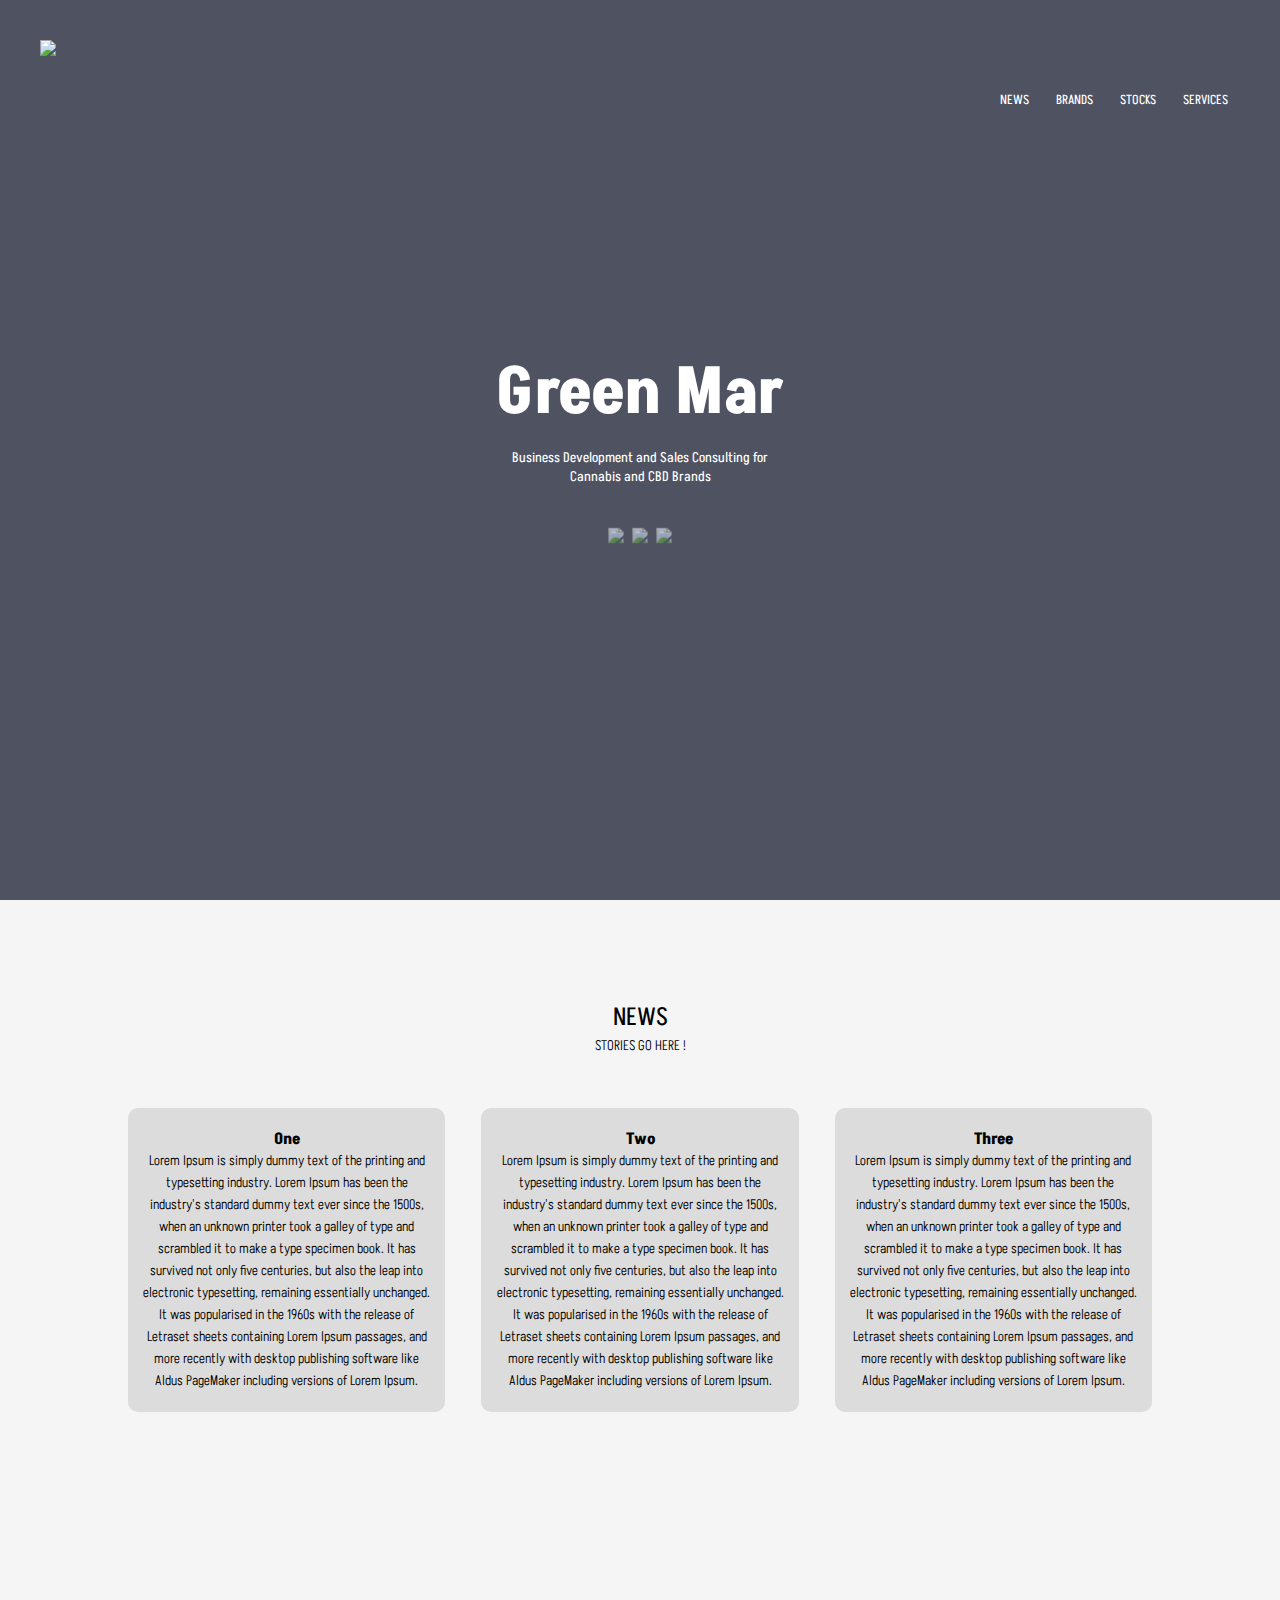
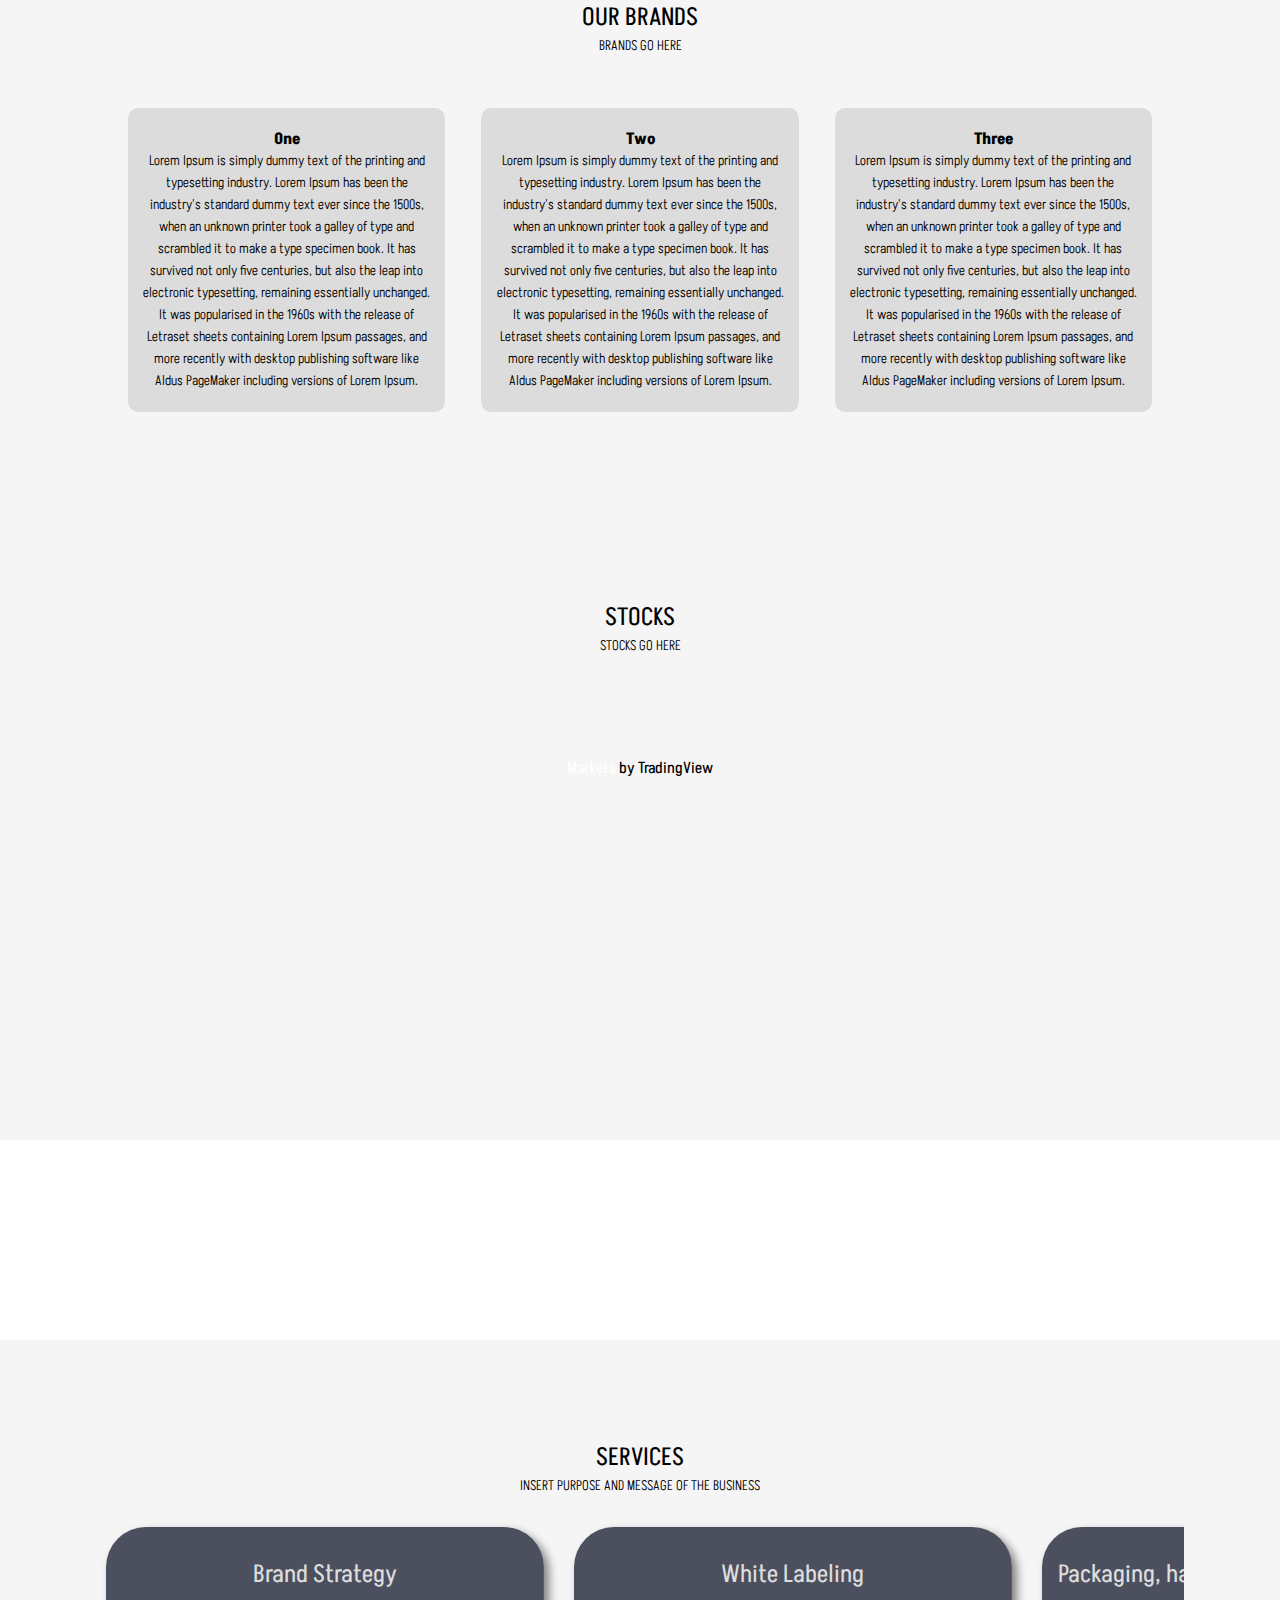
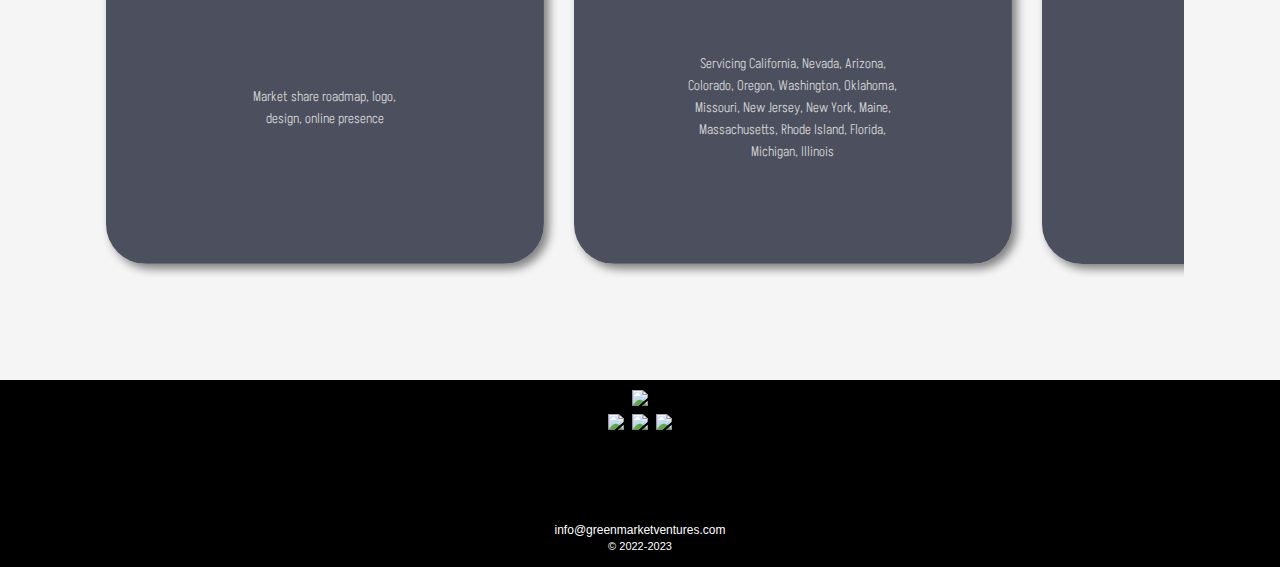
==== commit e764fa45: "Add files via upload" ====
--- a/index.html
+++ b/index.html
@@ -8,6 +8,7 @@
     <link rel="preconnect" href="https://fonts.googleapis.com"> 
     <link rel="preconnect" href="https://fonts.gstatic.com" crossorigin> 
     <link href="https://fonts.googleapis.com/css2?family=Akshar:wght@300;500;600&display=swap" rel="stylesheet">
+    <link href="https://cdnjs.cloudflare.com/ajax/libs/font-awesome/6.1.1/css/all.min.css">
 </head>
 
 <body>
@@ -17,20 +18,22 @@
         <div id="headerPage">
         <nav>
             <a href="index.html"><img src="images/logo.png"></a>
-            <div class="nav-links">
+            <div class="nav-links" id="navLinks">
+                <i class="closeMenu" onclick="hideMenu()">x</i>
                 <ul>
-                    <li><a href="#headerPage">HOME</a> </li>
-                    <li><a href="#newsPage">NEWS</a></li>
-                    <li><a href="#brandsPage">BRANDS</a></li>
-                    <li><a href="#stocksPage">STOCKS</a></li>
-                    <li><a href="#servicesPage">SERVICES</a></li>
+                    <li><a href="#newsPage" onclick="hideMenu()">NEWS</a></li>
+                    <li><a href="#brandsPage" onclick="hideMenu()">BRANDS</a></li>
+                    <li><a href="#stocksPage" onclick="hideMenu()">STOCKS</a></li>
+                    <li><a href="#servicesPage" onclick="hideMenu()">SERVICES</a></li>
                     <!-- <li><a href="#contactPage">CONTACT</a></li> -->
                 </ul>
             </div>
+            <i class="openMenu" onclick="showMenu()">=</i>
         </nav>
 
         <div class="text-box">
-            <h1>Green Market Ventures</h1>
+            <h1 id="title"></h1>
+            <script src="./app.js"></script>
             <p>Business Development and Sales Consulting for<br>Cannabis and CBD Brands</p>
             <div class="table">
                 <ul >
@@ -43,7 +46,8 @@
     </div>
     </section>
 
-    <!-- STORIES SECTION -->
+    <!-- NEWS SECTION -->
+    <div class="background">
     <section class="news">
         <div id="newsPage">
         <h1>NEWS</h1>
@@ -66,7 +70,7 @@
         </div>
     </section>
 
-    <!-- NEWS SECTION -->
+    <!-- BRANDS SECTION -->
     <section class="brands">
         <div id="brandsPage">
         <h1>OUR BRANDS</h1>
@@ -103,7 +107,7 @@
     <div class="tradingview-widget-copyright"><a href="https://www.tradingview.com/markets/" rel="noopener" target="_blank"><span class="blue-text">Markets</span></a> by TradingView</div>
     <script type="text/javascript" src="https://s3.tradingview.com/external-embedding/embed-widget-ticker-tape.js" async>
     {
-    "symbols": [
+    "symbols":[
       {
         "description": "",
         "proName": "NYSE:ABBV"
@@ -171,7 +175,7 @@
     </div>
   </div>
   <script src="https://apps.elfsight.com/p/platform.js" defer></script>
-<div class="elfsight-app-def9782b-a372-4626-9db3-53973680a930"></div>
+    <div class="elfsight-app-def9782b-a372-4626-9db3-53973680a930"></div>
   </section>
   <!-- TradingView Widget END -->
 
@@ -181,7 +185,7 @@
     </div>
     <script src="./app.js"></script>
     -->
-
+    </div>
     <!-- SERVICES SECTION-->
     <section class="services">
         <div id="servicesPage">
--- a/style.css
+++ b/style.css
@@ -124,29 +124,74 @@
 .table img{
     width: 30px;
     opacity: 60%;
+    transition: .5s;
 }
 .table img:hover{
     opacity: 100%;
     transition: .5s;
+}
+.openMenu{
+    font-size: 45px;
+    font-family: 'bourbon';
+    position: absolute;
+    right: 0;
+    top: 0;
+    padding: 45px 30px;
+    display: none;
+    color: white;
+    cursor: pointer;
+    font-family: 'Akshar', sans-serif;
+}
+.closeMenu{
+    font-family: 'bourbon';
+    display: none;
+    color: white;
+    cursor: pointer;
 }
 /*---------------------- MOBILE CODE -------------*/
 @media(max-width: 700px){
+    html, body {
+        overflow-x: hidden;
+    }
+    .openMenu {
+        display: block;
+    }
+    nav img{
+        padding-top: 20px;
+        padding-left: 20px;
+        width: 110px;
+    }
     .text-box h1{
         font-size: 20px;
+    }
+    .text-box p{
+        font-size: 10px;
     }
     .nav-links ul li{
         display: block;
 
     }
     .nav-links{
-        position: absolute;
+        position: fixed;
         background: #000;
         height: 100vh;
         width: 170px;
         top: 0;
-        right: 0;
+        right: -170px;
         text-align: left;
         z-index: 2;
+        transition: .9s;
+    }
+    .closeMenu{
+        display: block;
+        color: #ffff;
+        margin: 10px;
+        font-size: 25px;
+        cursor: pointer;
+        font-family: 'Akshar', sans-serif;
+    }
+    .nav-links ul{
+        padding: 10px;
     }
     /*
     .cursor{
@@ -160,6 +205,9 @@
 }
 
 /*------------------------ NEWS SECTION ------- */
+.background{
+    background-color: #F5F5F5
+}
 .news{
     min-height: 60vh;
     width: 80%;
@@ -284,6 +332,7 @@
     justify-content: center;
     align-items: center;
     opacity: 90%;
+    transition: .6s ease-out
 }
 .media-element2 h4{
     font-size: 25px;
@@ -300,6 +349,7 @@
     justify-content: center;
     align-items: center;
     opacity: 90%;
+    transition: .6s ease-out
 }
 .media-element3 h4{
     font-size: 25px;
@@ -316,6 +366,7 @@
     justify-content: center;
     align-items: center;
     opacity: 90%;
+    transition: .6s ease-out
 }
 .media-element4 h4{
     font-size: 25px;
@@ -332,6 +383,7 @@
     justify-content: center;
     align-items: center;
     opacity: 90%;
+    transition: .6s ease-out
 }
 .media-element5 h4{
     font-size: 25px;
@@ -348,6 +400,7 @@
     justify-content: center;
     align-items: center;
     opacity: 90%;
+    transition: .6s ease-out
 }
 .media-element6 h4{
     font-size: 25px;
@@ -364,6 +417,7 @@
     justify-content: center;
     align-items: center;
     opacity: 90%;
+    transition: .6s ease-out
 }
 .media-element7 h4{
     font-size: 25px;
@@ -380,6 +434,7 @@
     justify-content: center;
     align-items: center;
     opacity: 90%;
+    transition: .6s ease-out
 }
 .media-element8 h4{
     font-size: 25px;
@@ -396,6 +451,7 @@
     justify-content: center;
     align-items: center;
     opacity: 90%;
+    transition: .6s ease-out
 }
 .media-element9 h4{
     font-size: 25px;
@@ -411,7 +467,7 @@
     display: flex;
     justify-content: center;
     align-items: center;
-    
+    transition: .6s ease-out
 }
 /*------------------- OUTBOX LAYOUT -----*/
 .media-scroller{
@@ -649,6 +705,7 @@
     font-family:Verdana, Geneva, Tahoma, sans-serif;
     font-size: 12px;
     font-weight: 300;
+    transition: .5s;
 }
 .contact h4 a:hover{
     color: gray;
@@ -671,6 +728,7 @@
 }
 .table2 img{
     width: 23px;
+    transition: .5s;
 }
 .table2 img:hover{
     opacity: 50%;
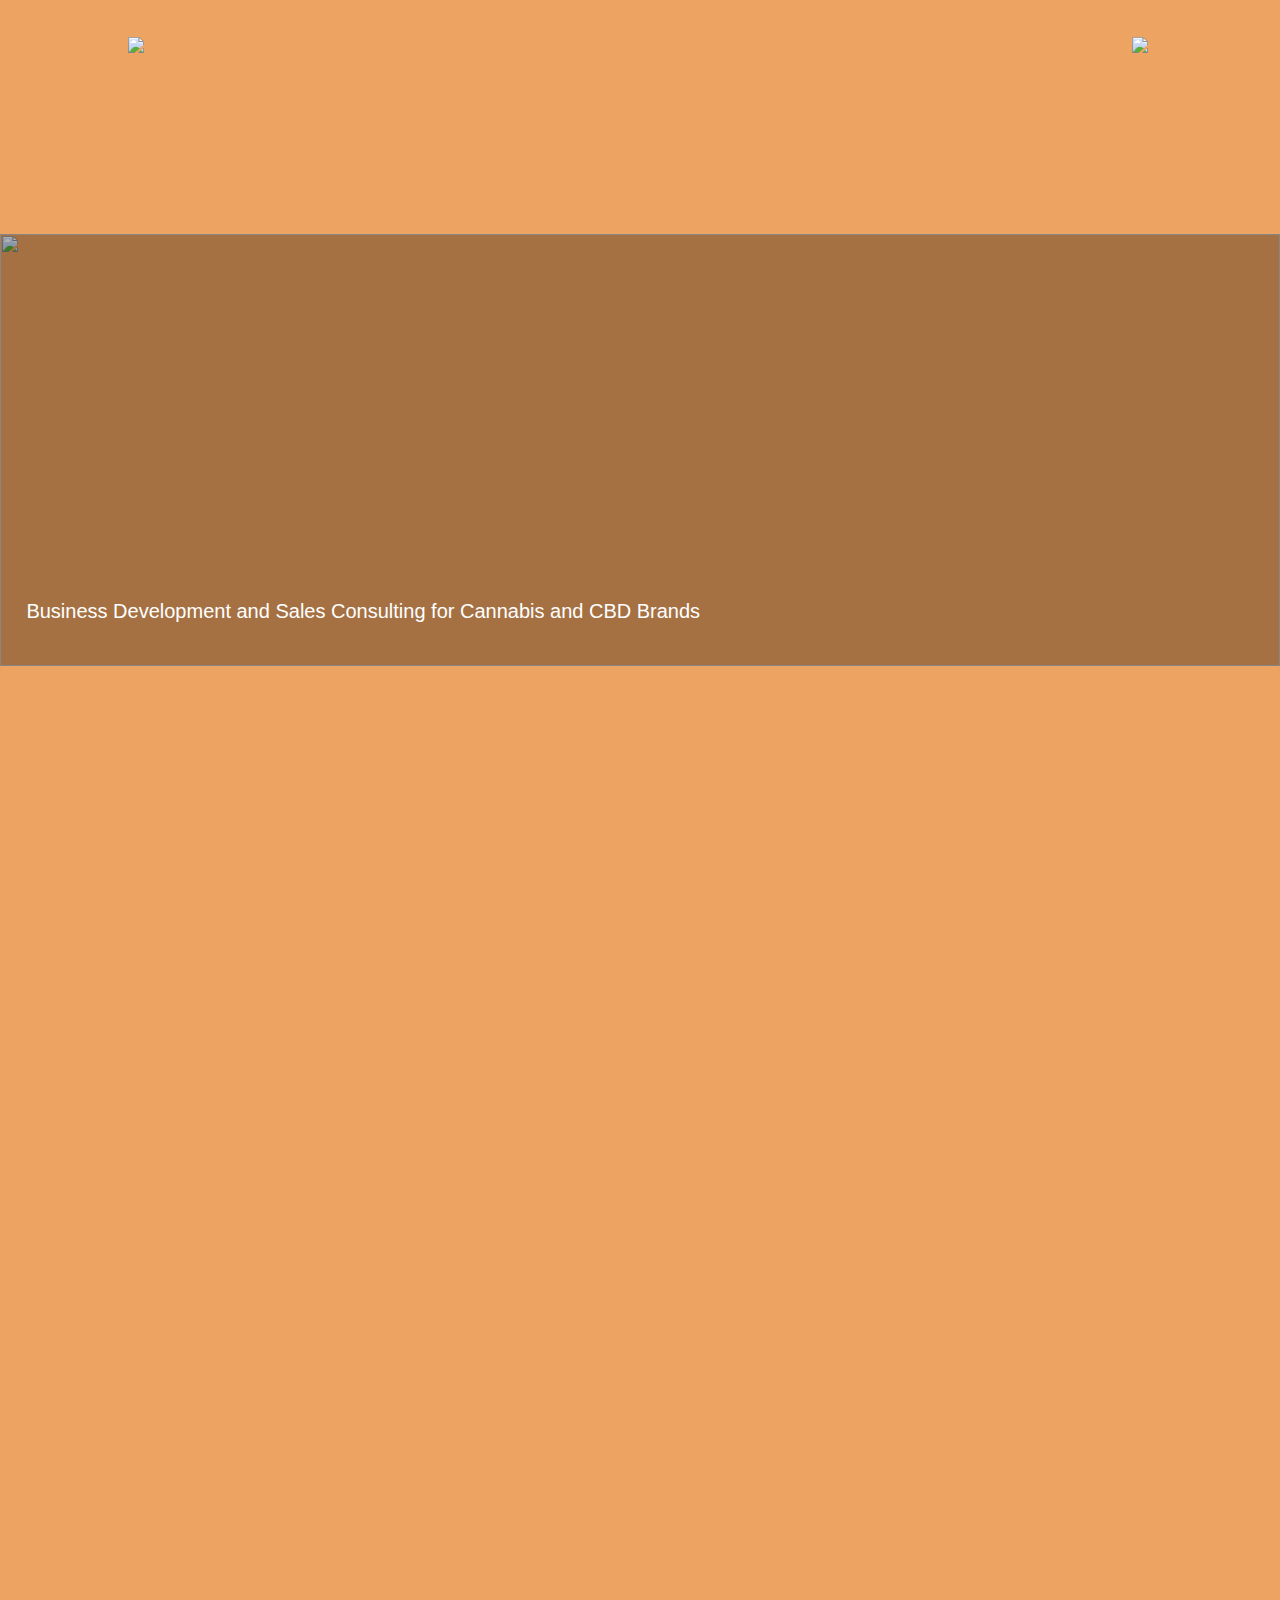
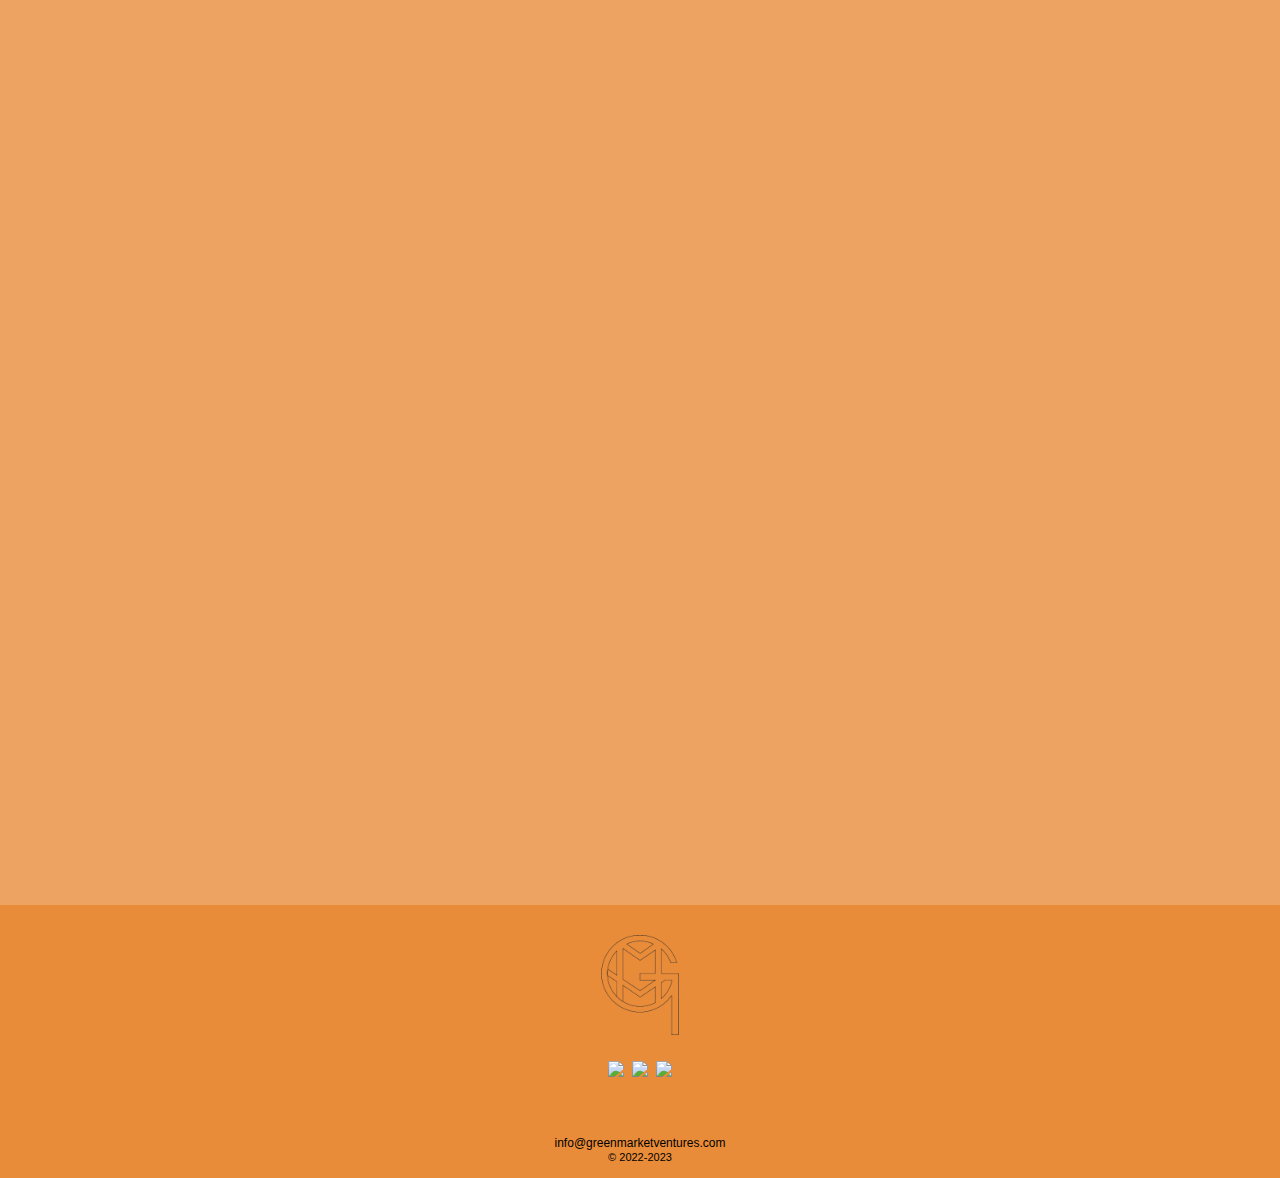
==== commit 22e4bb97: "Add files via upload" ====
--- a/index.html
+++ b/index.html
@@ -1,54 +1,30 @@
 <!DOCTYPE html>
-<html>
-
+<html lang="en">
 <head>
-    <meta name="viewport" content="width=device-width, initial scale=1.0">
-    <title>Green Market Ventures</title>
-    <link rel="stylesheet" href="style.css">
-    <link rel="preconnect" href="https://fonts.googleapis.com"> 
-    <link rel="preconnect" href="https://fonts.gstatic.com" crossorigin> 
-    <link href="https://fonts.googleapis.com/css2?family=Akshar:wght@300;500;600&display=swap" rel="stylesheet">
-    <link href="https://cdnjs.cloudflare.com/ajax/libs/font-awesome/6.1.1/css/all.min.css">
+    <link rel="stylesheet" href="https://unpkg.com/aos@next/dist/aos.css" />
+    <meta charset="UTF-8">
+    <meta http-equiv="X-UA-Compatible" content="IE=edge">
+    <meta name="viewport" content="width=device-width, initial-scale=1.0">
+    <link rel="stylesheet" href="./style.css">
+    <title>Document</title>
 </head>
-
 <body>
-
-    <!-- TITLE SECTION -->
-    <section class="header">
-        <div id="headerPage">
+    <header>
         <nav>
-            <a href="index.html"><img src="images/logo.png"></a>
-            <div class="nav-links" id="navLinks">
-                <i class="closeMenu" onclick="hideMenu()">x</i>
-                <ul>
-                    <li><a href="#newsPage" onclick="hideMenu()">NEWS</a></li>
-                    <li><a href="#brandsPage" onclick="hideMenu()">BRANDS</a></li>
-                    <li><a href="#stocksPage" onclick="hideMenu()">STOCKS</a></li>
-                    <li><a href="#servicesPage" onclick="hideMenu()">SERVICES</a></li>
-                    <!-- <li><a href="#contactPage">CONTACT</a></li> -->
-                </ul>
-            </div>
-            <i class="openMenu" onclick="showMenu()">=</i>
+            <img src="logo.png" class="logo">
+            <img src="menu.png" class="hamburger">
         </nav>
-
-        <div class="text-box">
-            <h1 id="title"></h1>
-            <script src="./app.js"></script>
-            <p>Business Development and Sales Consulting for<br>Cannabis and CBD Brands</p>
-            <div class="table">
-                <ul >
-                    <li> <a href="" class="button"><img src="images/facebook.png"></a> </li>
-                    <li> <a href="https://www.linkedin.com/company/green-market-ventures/" class="button"><img src="images/linkedin.png"></a> </li>
-                    <li> <a href="https://www.instagram.com/green.market.ventures/" class="button"><img src="images/instagram.png"></a> </li>
-                </ul>
-            </div>
-        </div> 
-    </div>
-    </section>
-
-    <!-- NEWS SECTION -->
-    <div class="background">
-    <section class="news">
+        <section class="title">
+            <div class="hero">
+                <img src="test.jpg">
+                <h1 class="headline"></h1>
+                <p class="para">Business Development and Sales Consulting for Cannabis and CBD Brands</p>
+            </div>
+        </section>
+    </header>
+ <!-- NEWS SECTION -->
+ <div class="background">
+    <section class="news" data-aos="fade-down">
         <div id="newsPage">
         <h1>NEWS</h1>
         <p>STORIES GO HERE !</p>
@@ -71,7 +47,7 @@
     </section>
 
     <!-- BRANDS SECTION -->
-    <section class="brands">
+    <section class="brands" data-aos="fade-down">
         <div id="brandsPage">
         <h1>OUR BRANDS</h1>
         <p>BRANDS GO HERE</p>
@@ -92,102 +68,13 @@
         </div>
         </div>
     </section>
-
-    <!-- STOCKS SECTION -->
-    <section class="stocks">
-        <div id="stocksPage">
-        <h1>STOCKS</h1>
-        <p>STOCKS GO HERE</p>
-        </div>
-        
-   <!-- TradingView Widget BEGIN -->
-    <!-- TradingView Widget BEGIN -->
-<div class="tradingview-widget-container">
-    <div class="tradingview-widget-container__widget"></div>
-    <div class="tradingview-widget-copyright"><a href="https://www.tradingview.com/markets/" rel="noopener" target="_blank"><span class="blue-text">Markets</span></a> by TradingView</div>
-    <script type="text/javascript" src="https://s3.tradingview.com/external-embedding/embed-widget-ticker-tape.js" async>
-    {
-    "symbols":[
-      {
-        "description": "",
-        "proName": "NYSE:ABBV"
-      },
-      {
-        "description": "",
-        "proName": "NYSE:MO"
-      },
-      {
-        "description": "",
-        "proName": "NYSE:BUD"
-      },
-      {
-        "description": "",
-        "proName": "NYSE:TAP"
-      },
-      {
-        "description": "",
-        "proName": "NYSE:SMG"
-      },
-      {
-        "description": "",
-        "proName": "NASDAQ:CGC"
-      },
-      {
-        "description": "",
-        "proName": "NASDAQ:TLRY"
-      },
-      {
-        "description": "",
-        "proName": "NASDAQ:CGC"
-      },
-      {
-        "description": "",
-        "proName": "NASDAQ:CRON"
-      },
-      {
-        "description": "",
-        "proName": "NASDAQ:ACB"
-      },
-      {
-        "description": "",
-        "proName": "OTC:TGODF"
-      },
-      {
-        "description": "",
-        "proName": "NASDAQ:CRBP"
-      },
-      {
-        "description": "",
-        "proName": "OTC:CANN"
-      },
-      {
-        "description": "",
-        "proName": "AMEX:MJ"
-      }
-    ],
-    "showSymbolLogo": true,
-    "colorTheme": "light",
-    "isTransparent": true,
-    "displayMode": "compact",
-    "locale": "en"
-  }
-    </script>
-    </div>
-  </div>
-  <script src="https://apps.elfsight.com/p/platform.js" defer></script>
-    <div class="elfsight-app-def9782b-a372-4626-9db3-53973680a930"></div>
-  </section>
-  <!-- TradingView Widget END -->
-
     <!--
     <div class="cursor">
         <img src="images/marijuana.png">
     </div>
-    <script src="./app.js"></script>
     -->
-    </div>
     <!-- SERVICES SECTION-->
-    <section class="services">
+    <section class="services" data-aos="fade-down">
         <div id="servicesPage">
             <h1>
                 SERVICES
@@ -275,12 +162,12 @@
 
     <section class="contact">
         <div id="contactPage">
-            <img src="images/logo.png">
+            <img src="logo2.png">
                 <div class="table2">
                 <ul>
-                    <li> <a href="" class="button"><img src="images/contactFacebook.png"></a></li>
-                    <li> <a href="https://www.linkedin.com/company/green-market-ventures/" class="button"><img src="images/contactLinkedIn.png"></a></li>
-                    <li> <a href="https://www.instagram.com/green.market.ventures/" class="button"><img src="images/contactInstagram.png"></a> </li>
+                    <li> <a href="" class="button"><img src="images/facebook.png"></a></li>
+                    <li> <a href="https://www.linkedin.com/company/green-market-ventures/" class="button"><img src="images/linkedin.png"></a></li>
+                    <li> <a href="https://www.instagram.com/green.market.ventures/" class="button"><img src="images/instagram.png"></a> </li>
                 </ul>
             </div>
             <h4>
@@ -291,7 +178,25 @@
             </p>
         </div>
     </section>
-
+    <div class="slider"></div>
+
+    <script src="https://cdnjs.cloudflare.com/ajax/libs/gsap/2.1.3/TweenMax.min.js" integrity="sha512-DkPsH9LzNzZaZjCszwKrooKwgjArJDiEjA5tTgr3YX4E6TYv93ICS8T41yFHJnnSmGpnf0Mvb5NhScYbwvhn2w==" crossorigin="anonymous" referrerpolicy="no-referrer"></script>
+    <script src="https://cdnjs.cloudflare.com/ajax/libs/gsap/2.1.3/TimelineMax.min.js" integrity="sha512-0xrMWUXzEAc+VY7k48pWd5YT6ig03p4KARKxs4Bqxb9atrcn2fV41fWs+YXTKb8lD2sbPAmZMjKENiyzM/Gagw==" crossorigin="anonymous" referrerpolicy="no-referrer"></script>
+    <script src="./app.js"></script>
+    <script src="https://cdnjs.cloudflare.com/ajax/libs/ScrollMagic/2.0.8/ScrollMagic.min.js" integrity="sha512-8E3KZoPoZCD+1dgfqhPbejQBnQfBXe8FuwL4z/c8sTrgeDMFEnoyTlH3obB4/fV+6Sg0a0XF+L/6xS4Xx1fUEg==" crossorigin="anonymous" referrerpolicy="no-referrer"></script>
+    <script src="https://cdnjs.cloudflare.com/ajax/libs/ScrollMagic/2.0.8/plugins/debug.addIndicators.min.js" integrity="sha512-RvUydNGlqYJapy0t4AH8hDv/It+zKsv4wOQGb+iOnEfa6NnF2fzjXgRy+FDjSpMfC3sjokNUzsfYZaZ8QAwIxg==" crossorigin="anonymous" referrerpolicy="no-referrer"></script>
+    <script src="https://cdnjs.cloudflare.com/ajax/libs/ScrollMagic/2.0.8/plugins/animation.gsap.min.js" integrity="sha512-5/OHwmQzDSBS0Ous4/hlYoWLHd06/d2r7LdKZQVBXOA6PvOqWVXtdboiLTU7lQTGyVoKVTNkwi0ol4gHGlw5ww==" crossorigin="anonymous" referrerpolicy="no-referrer"></script>
+    <script src="https://cdnjs.cloudflare.com/ajax/libs/gsap/2.1.3/TimelineLite.min.js" integrity="sha512-UznfQR3LKkKPL0k7HISMqOsmUCjVhjWK8HlR0Pxo5JpjN8eZ8XRwKBRX6OTOQIO0FYOl8Oue+4dG4uHtx1SgKQ==" crossorigin="anonymous" referrerpolicy="no-referrer"></script>
+    <script src="https://cdnjs.cloudflare.com/ajax/libs/gsap/2.1.3/TweenLite.min.js" integrity="sha512-5nTpER5HrSoRPyd8szIn2QglL3A54KJs4XOcX3SdHTbLb8TO/5wLqoFYSFGNyhzZy7CFAOZf66X3ikr2v7Bfuw==" crossorigin="anonymous" referrerpolicy="no-referrer"></script>
+    <script src="https://cdnjs.cloudflare.com/ajax/libs/gsap/2.1.3/plugins/CSSPlugin.min.js" integrity="sha512-Xc+rcY3w0DANwcFGWBcnBf2dw/p5a4IBAKqHdBJScNOnIH+qoQYE6xuWEdW3wiP7Q+XvL9MacrnKkzoP0Kexug==" crossorigin="anonymous" referrerpolicy="no-referrer"></script>
+    <script src="https://cdnjs.cloudflare.com/ajax/libs/gsap/2.1.3/plugins/BezierPlugin.min.js" integrity="sha512-H0dUDNDv/uVTWqjYbXjaHb5mILJYXUJ9g36b/Ye/Jt/wk1tVPi8M99AEPbPEBkwL/jysKfLg6sN+kvElcJuESw==" crossorigin="anonymous" referrerpolicy="no-referrer"></script>
+    <script src="https://unpkg.com/aos@next/dist/aos.js"></script>
+    <script>
+      AOS.init({
+          easing: 1,
+          offset: 200,
+          delay: 200
+      });
+    </script>
 </body>
-
 </html>--- a/style.css
+++ b/style.css
@@ -1,10 +1,8 @@
 *{
     margin: 0;
     padding: 0;
-    font-family: 'Akshar', sans-serif;
-    /*
-    cursor: none;
-    */
+    box-sizing: border-box;
+    font-family: 'Akshar', sans-serif;
 }
 a:link, a:visited {
     color: white;
@@ -28,185 +26,104 @@
 ::-webkit-scrollbar-track{
     width: 10px;
 }
-/*----------------------- HEADER -----------------------*/
-.header{
-    min-height: 100vh;
+.slider{
+    position: absolute;
+    top: 0;
+    left: 0;
     width: 100%;
-    background-image: linear-gradient(rgba(4,9,30,0.7),rgba(4,9,30,0.7)),url(images/background.png);
-    background-position: center;
-    background-size: cover;
-    position: relative;
-}
-/*----------------------- CUSTOM CURSOR CODE ------------*/
-.cursor{
+    height: 100vh;
+    background-color: #EDA361;
+    background: linear-gradient(to left, #EDA361, #EDA361);
+    z-index: -1;
+}
+.logo{
+    width: 40px;
+    grid-column: 2/3;
+}
+nav{
+    display: grid;
+    grid-template-columns: 10% 1fr 1fr 10%;
+    min-height: 10vh;
+    color: #EDA361;
+    align-items: center;
+}
+.hamburger{
+    justify-self: end;
+    width: 20px;
+}
+.title{
+    display: flex;
+    height: 80vh;
+    justify-content: center;
+    align-items: center;
+}
+.hero{
+    height: 60%;
+    width: 100%;
+    position: relative;
+    color: #EDA361;
+}
+.hero img{
+    width: 100%;
+    height: 100%;
+    object-fit: cover;
+}
+.headline{
+    position: absolute;
+    top: 70%;
+    left: 0%;
+    font-size: 100px;
+    color: white;
+    z-index: 3;
+    padding-left: 20px;
+    font-family: 'Prompt', sans-serif;
+}
+.para{
+    position: absolute;
+    top: 84.8%;
+    left: .5%;
+    font-size: 20px;
+    color: white;
+    z-index: 3;
+    padding-left: 20px;
+    font-family: 'Prompt', sans-serif;
+}
+.hero::after{
+    content: "";
+    background: #000;
+    width: 100%;
+    height: 100%;
     position: absolute;
     left: 0;
     top: 0;
-    width: 10px;
-    height: 10px;
-    transform: translate(-50%,-50%);
-    pointer-events: none;
-}
-.cursor img{
-    max-width: 20px;
-    transform: translate(-30%,-50%);
-}
-*/
-/*--------------------- TITLE SECTION -------------------*/
-nav{
-    display: flex;
-    padding: 2% 6%;
-    justify-content: space-between;
-    align-items: center;
-}
-nav img{
-    padding-top: 40px;
-    padding-left: 40px;
-    width: 140px;
-}
-.nav-links{
-    position: absolute;
-    top: 80px;
-    right: 40px;
-    display: inline-block;
-    flex: 1;
-    text-align: right;
-}
-.nav-links ul li{
-    list-style: none;
-    display: inline-block;
-    padding: 8px 12px;
-    position: relative;
-}
-.nav-links ul li a{
-    color: #fff;
-    text-decoration: none;
-    font-size: 13px;
-}
-.nav-links ul li::after{
-    content: '';
-    width: 0%;
-    height: 2px;
-    background: #000000;
-    display: block;
-    margin: auto;
-    transition: 0.4s;
-}
-.nav-links ul li:hover::after{
-    width: 100%;
-}
-.text-box{
-    width: 90%;
-    color: #fff;
-    position: absolute;
-    top: 50%;
-    left: 50%;
-    transform: translate(-50%,-50%);
-    text-align: center;
-}
-.text-box h1{
-    font-size: 65px;
-}
-.text-box p{
-    margin: 10px 0 40px;
-    font-size: 14px;
-    color: #fff;
-}
-.table{
-    display: table;
-    margin: 0 auto;
-}
-.table ul li{
-    float: left;
-    list-style: none;
-    padding: 2px 4px
-}
-.table img{
-    width: 30px;
-    opacity: 60%;
-    transition: .5s;
-}
-.table img:hover{
-    opacity: 100%;
-    transition: .5s;
-}
-.openMenu{
-    font-size: 45px;
-    font-family: 'bourbon';
-    position: absolute;
-    right: 0;
-    top: 0;
-    padding: 45px 30px;
-    display: none;
-    color: white;
-    cursor: pointer;
-    font-family: 'Akshar', sans-serif;
-}
-.closeMenu{
-    font-family: 'bourbon';
-    display: none;
-    color: white;
-    cursor: pointer;
+    opacity: 0.3;
 }
 /*---------------------- MOBILE CODE -------------*/
+@media(max-width: 540px){
+    .headline{
+        top: 350px;
+    }
+}
+@media(max-width: 1250px){
+    .headline{
+        font-size: 60px;
+    }
+}
 @media(max-width: 700px){
     html, body {
         overflow-x: hidden;
     }
-    .openMenu {
-        display: block;
+    .headline{
+        font-size: 25px;
+        transform: translate(0, 230px);
     }
-    nav img{
-        padding-top: 20px;
-        padding-left: 20px;
-        width: 110px;
+    .para{
+        font-size: 15px;
     }
-    .text-box h1{
-        font-size: 20px;
-    }
-    .text-box p{
-        font-size: 10px;
-    }
-    .nav-links ul li{
-        display: block;
-
-    }
-    .nav-links{
-        position: fixed;
-        background: #000;
-        height: 100vh;
-        width: 170px;
-        top: 0;
-        right: -170px;
-        text-align: left;
-        z-index: 2;
-        transition: .9s;
-    }
-    .closeMenu{
-        display: block;
-        color: #ffff;
-        margin: 10px;
-        font-size: 25px;
-        cursor: pointer;
-        font-family: 'Akshar', sans-serif;
-    }
-    .nav-links ul{
-        padding: 10px;
-    }
-    /*
-    .cursor{
-        visibility: hidden;
-    }
-    .tradingview-widget-container{
-        width: 80vh;
-        margin: auto;
-    }
-    */
-}
-
+}
 /*------------------------ NEWS SECTION ------- */
 .background{
-    background-color: #F5F5F5
+    background-color: #EDA361
 }
 .news{
     min-height: 60vh;
@@ -234,7 +151,7 @@
 }
 .news-column{
     flex-basis: 31%;
-    background: #DCDCDC;
+    background: #F1B581;
     border-radius: 10px;
     margin-bottom: 5%;
     padding: 20px 12px;
@@ -263,36 +180,11 @@
 }
 .brands-column{
     flex-basis: 31%;
-    background: #DCDCDC;
+    background: #F1B581;
     border-radius: 10px;
     margin-bottom: 5%;
     padding: 20px 12px;
     box-sizing: border-box;
-}
-
-/*--------------------- STOCKS SECTION ----------*/
-.stocks{
-    min-height: 60vh;
-    width: 80%;
-    margin: auto;
-    text-align: center;
-    padding-top: 60px;
-    background-position: center;
-    background-size: cover;
-    position: relative;
-}
-.stocks h1{
-    font-size: 25px;
-    font-weight: 400;
-}
-.stocks p{
-    font-size: 14px;
-    font-weight: 300;
-    line-height: 22px;
-    padding-bottom: 100px;
-}
-.elfsight-app-def9782b-a372-4626-9db3-53973680a930{
-    padding: 100px;
 }
 /*---------------------- SERVICES SECTION -------*/
 .services{
@@ -300,11 +192,11 @@
     width: 100%;
     margin: auto;
     text-align: center;
-    padding-top: 100px;
-    background-position: center;
-    background-size: cover;
-    position: relative;
-    background-color: #F5F5F5;
+    padding-top: 60px;
+    background-position: center;
+    background-size: cover;
+    position: relative;
+    background-color: #EDA361;
 }
 .services h1{
     font-size: 25px;
@@ -314,7 +206,7 @@
     font-size: 14px;
     font-weight: 300;
     line-height: 22px;
-    padding-bottom: 10px;
+    padding-bottom: 25px;
 }
 /*---------------------- IN BOX CONTENT --------*/
 .media-element1 h4{
@@ -499,7 +391,7 @@
     background-position: center;
     background-size: cover;
     position: relative;
-    color: #DCDCDC;
+    color: white;
     font-family: 'Akshar', sans-serif;
 }
 .media-element9{
@@ -516,7 +408,7 @@
     background-position: center;
     background-size: cover;
     position: relative;
-    color: #DCDCDC;
+    color: white;
     font-family: 'Akshar', sans-serif;
 }
 .media-element2{
@@ -532,7 +424,7 @@
     background-position: center;
     background-size: cover;
     position: relative;
-    color: #DCDCDC;
+    color: white;
     font-family: 'Akshar', sans-serif;
 }
 .media-element3{
@@ -548,7 +440,7 @@
     background-position: center;
     background-size: cover;
     position: relative;
-    color: #DCDCDC;
+    color: white;
     font-family: 'Akshar', sans-serif;
 }
 .media-element4{
@@ -564,7 +456,7 @@
     background-position: center;
     background-size: cover;
     position: relative;
-    color: #DCDCDC;
+    color: white;
     font-family: 'Akshar', sans-serif;
 }
 .media-element5{
@@ -580,7 +472,7 @@
     background-position: center;
     background-size: cover;
     position: relative;
-    color: #DCDCDC;
+    color: white;
     font-family: 'Akshar', sans-serif;
 }
 .media-element6{
@@ -596,7 +488,7 @@
     background-position: center;
     background-size: cover;
     position: relative;
-    color: #DCDCDC;
+    color: white;
     font-family: 'Akshar', sans-serif;
 }
 .media-element7{
@@ -612,7 +504,7 @@
     background-position: center;
     background-size: cover;
     position: relative;
-    color: #DCDCDC;
+    color: white;
     font-family: 'Akshar', sans-serif;
 }
 .media-element8{
@@ -628,7 +520,7 @@
     background-position: center;
     background-size: cover;
     position: relative;
-    color: #DCDCDC;
+    color: white;
     font-family: 'Akshar', sans-serif;
 }
 .snaps-inline{
@@ -686,8 +578,8 @@
 }
 /*--------------------- CONTACT SECTION -----------*/
 .contact{
-    background-color: #000;
-    min-height: 10vh;
+    background-color: #E98C3A;
+    min-height: 5vh;
     width: 100%;
     margin: auto;
     text-align: center;
@@ -698,28 +590,29 @@
     position: relative;
 }
 .contact img{
-    width: 150px;
+    padding-top: 20px;
+    width: 100px;
 }
 .contact h4 a{
-    color:white;
+    color:black;
     font-family:Verdana, Geneva, Tahoma, sans-serif;
     font-size: 12px;
     font-weight: 300;
     transition: .5s;
 }
 .contact h4 a:hover{
-    color: gray;
+    opacity: 50%;
     transition: .5s;
 }
 .contact p{
-    color: white;
+    color: black;
     font-family:Verdana, Geneva, Tahoma, sans-serif;
     font-size: 11px;
 }
 .table2{
     display: table;
     margin: auto;
-    padding-bottom: 80px;
+    padding-bottom: 50px;
 }
 .table2 ul li{
     float: left;
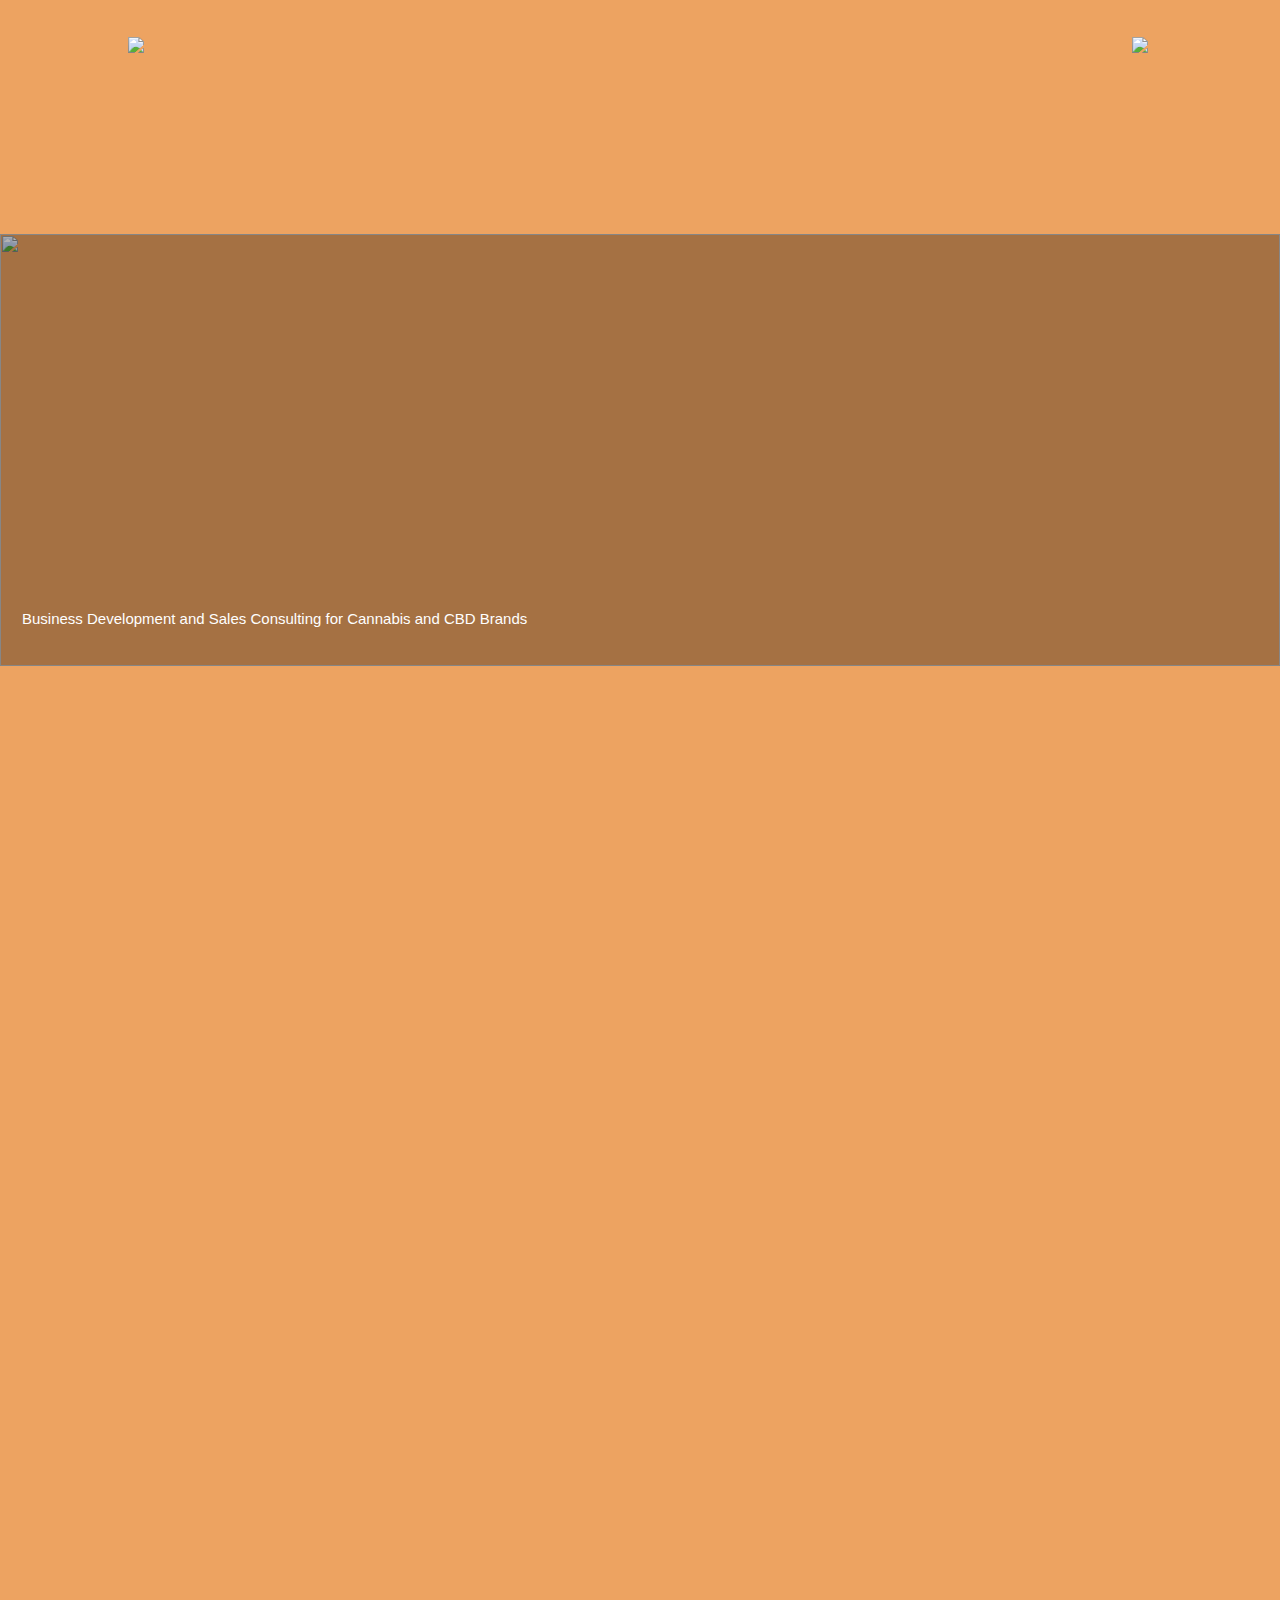
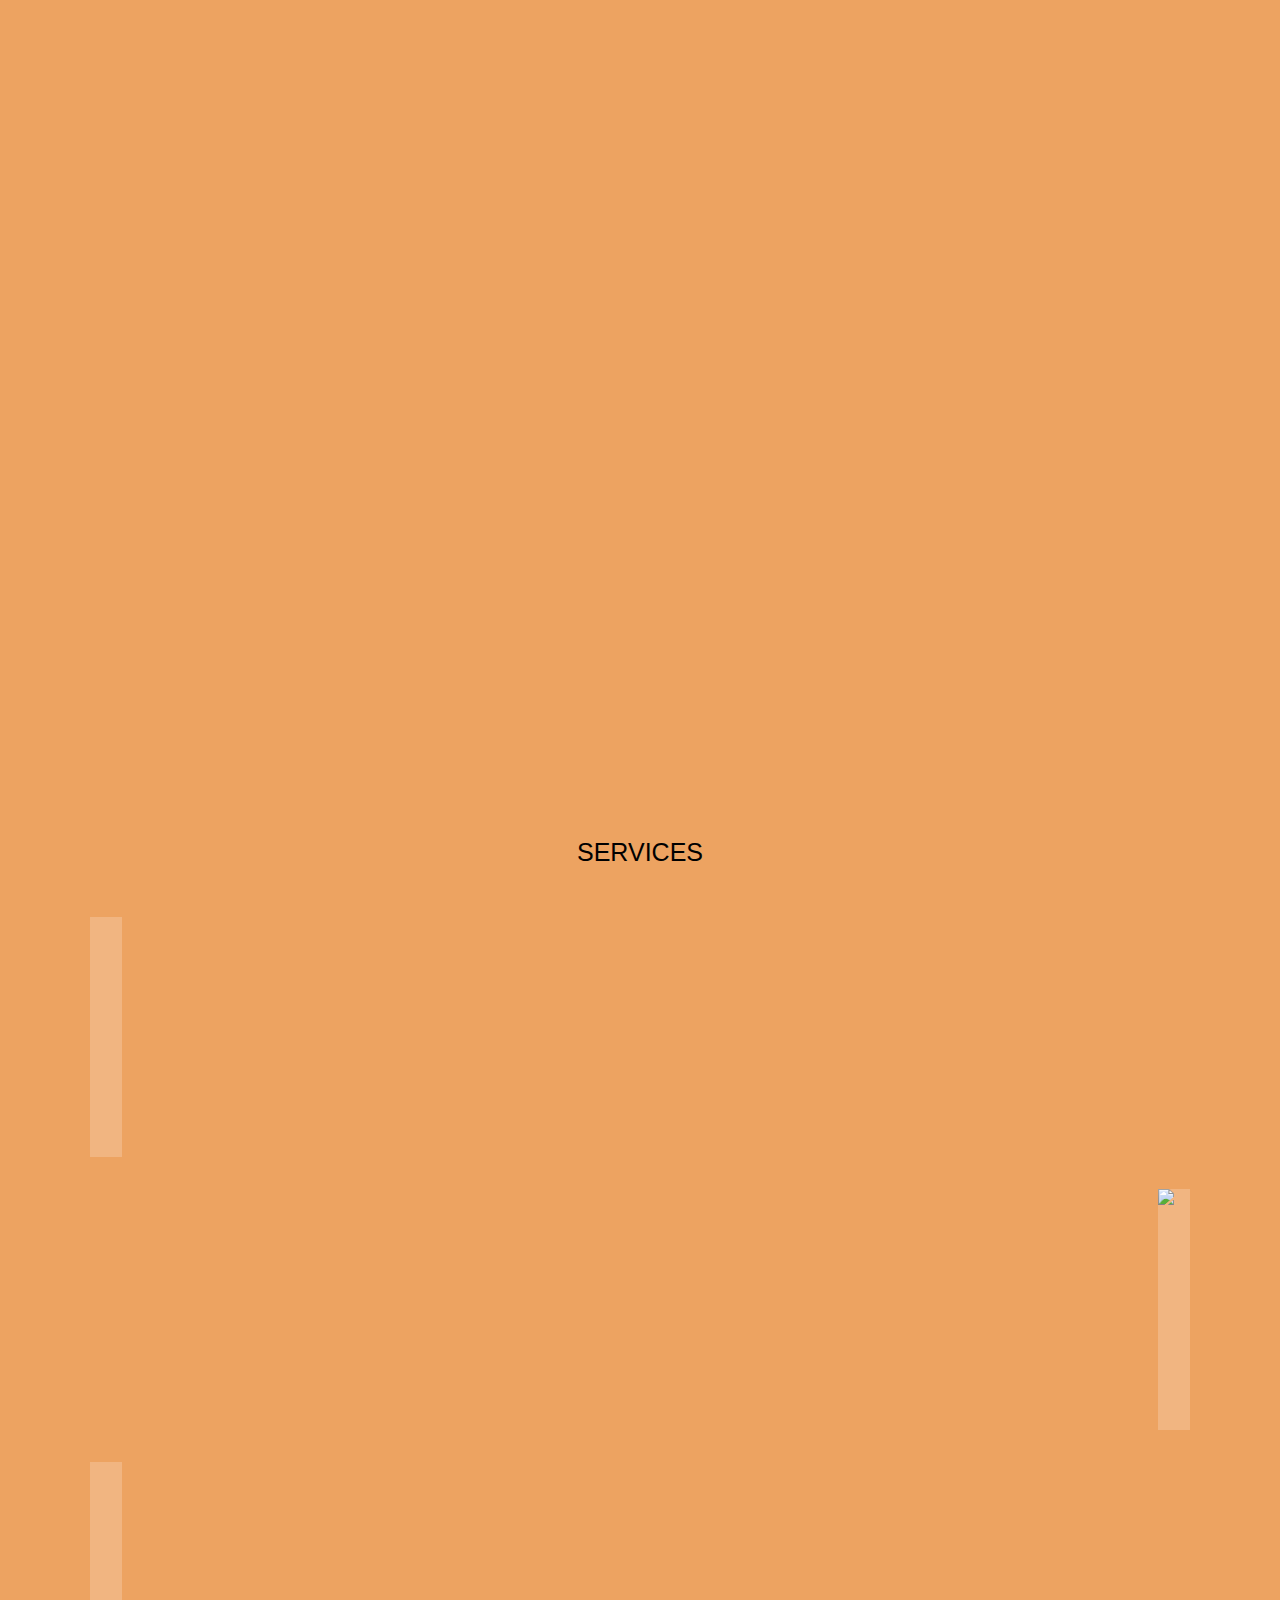
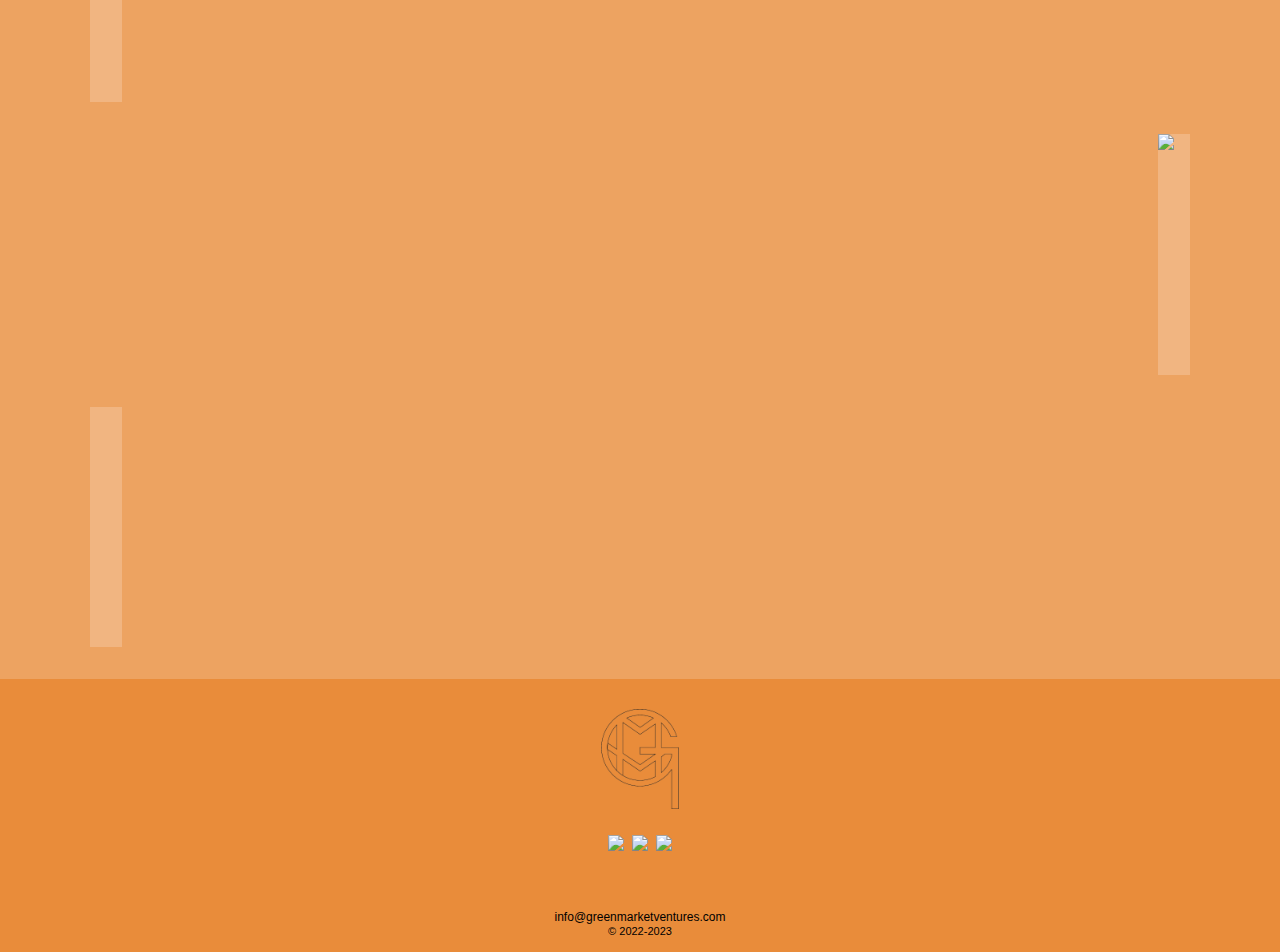
==== commit cf9f04cc: "Add files via upload" ====
--- a/index.html
+++ b/index.html
@@ -74,92 +74,49 @@
     </div>
     -->
     <!-- SERVICES SECTION-->
-    <section class="services" data-aos="fade-down">
-        <div id="servicesPage">
-            <h1>
-                SERVICES
-            </h1>
-            <p>
-                INSERT PURPOSE AND MESSAGE OF THE BUSINESS
-            </p>
-            <div class="media-scroller snaps-inline">
-                <div class="media-element1">
-                    <h4>
-                        Brand Strategy
-                    </h4>
-                    <p>
-                        Market share roadmap, logo,<br>design, online presence
-                    </p>
-                </div>
-                <div class="media-element2">
-                    <h4>
-                        White Labeling
-                    </h4>
-                    <p>
-                        Servicing California, Nevada, Arizona,<br>Colorado, Oregon, Washington, Oklahoma,<br>Missouri, New Jersey, New York, Maine,<br>Massachusetts, Rhode Island, Florida,<br>Michigan, Illinois 
-                    </p>
-                </div>
-                <div class="media-element3">
-                    <h4>
-                        Packaging, hardware, compliance labelling
-                    </h4>
-                    <p>
-                        XXXXXX
-                    </p>
-                </div>
-                <div class="media-element4">
-                    <h4>
-                        Seeds
-                    </h4>
-                    <p>
-                        Feminized, auto flower, CBD, fast buds<br>and regular flower on wholesale and retail<br>pricing through United Strains of America<br>allowing distributors and resellers the ability<br>to sell seeds to earn themselves a desirable<br>profit margin.
-                    </p>
-                </div>
-                <div class="media-element5">
-                    <h4>
-                        Clones
-                    </h4>
-                    <p>
-                        XXXXXX
-                    </p>
-                </div>
-                <div class="media-element6">
-                    <h4>
-                        Tissue Culture Installs
-                    </h4>
-                    <p>
-                        XXXXXXX
-                    </p>
-                </div>
-                <div class="media-element7">
-                    <h4>
-                        LED Lighting
-                    </h4>
-                    <p>
-                        XXXXXX
-                    </p>
-                </div>
-                <div class="media-element8">
-                    <h4>
-                        Nutrients and Soil
-                    </h4>
-                    <p>
-                        XXXXXXX
-                    </p>
-                </div>
-                <div class="media-element9">
-                    <h4>
-                        Turn-key Sales Department
-                    </h4>
-                    <p>
-                        Weekly, monthly and quarterly meetings<br>and reports<br>
-                        KPI implementation and sales forecasting<br>
-                        Quarterly market research and competitive<br>analysis report
-                    </p>
-                </div>
+    <main class="container">
+        <h1>SERVICES</h1>
+        <section class="card" data-aos="slide-right" data-aos-duration="800">
+            <img src="images/Packaging.png">
+            <div>
+                <h3>Packaging</h3>
+                <p>Lorem ipsum dolor sit amet, consectetur adipisicing elit. Recusandae harum quaerat cupiditate architecto. Maiores, minus! Temporibus facilis eos fugit deleniti?</p>
+                <a href="#" class="btn">Read More</a>
             </div>
-    </section>
-
+        </section>
+        <section class="card" data-aos="slide-left" data-aos-duration="800">
+            <img src="images/Sales.png">
+            <div>
+                <h3>Packaging</h3>
+                <p>Lorem ipsum dolor sit amet, consectetur adipisicing elit. Recusandae harum quaerat cupiditate architecto. Maiores, minus! Temporibus facilis eos fugit deleniti?</p>
+                <a href="#" class="btn">Read More</a>
+            </div>
+        </section>
+        <section class="card" data-aos="slide-right" data-aos-duration="800">
+            <img src="images/Seeds.png">
+            <div>
+                <h3>Packaging</h3>
+                <p>Lorem ipsum dolor sit amet, consectetur adipisicing elit. Recusandae harum quaerat cupiditate architecto. Maiores, minus! Temporibus facilis eos fugit deleniti?</p>
+                <a href="#" class="btn">Read More</a>
+            </div>
+        </section>
+        <section class="card" data-aos="slide-left" data-aos-duration="800">
+            <img src="images/Soil.png">
+            <div>
+                <h3>Packaging</h3>
+                <p>Lorem ipsum dolor sit amet, consectetur adipisicing elit. Recusandae harum quaerat cupiditate architecto. Maiores, minus! Temporibus facilis eos fugit deleniti?</p>
+                <a href="#" class="btn">Read More</a>
+            </div>
+        </section>
+        <section class="card" data-aos="slide-right" data-aos-duration="800">
+            <img src="images/TissueCulture.png">
+            <div>
+                <h3>Packaging</h3>
+                <p>Lorem ipsum dolor sit amet, consectetur adipisicing elit. Recusandae harum quaerat cupiditate architecto. Maiores, minus! Temporibus facilis eos fugit deleniti?</p>
+                <a href="#" class="btn">Read More</a>
+            </div>
+        </section>
+    </main>
     <section class="contact">
         <div id="contactPage">
             <img src="logo2.png">
@@ -194,7 +151,7 @@
     <script>
       AOS.init({
           easing: 1,
-          offset: 200,
+          offset: 100,
           delay: 200
       });
     </script>
--- a/style.css
+++ b/style.css
@@ -70,22 +70,20 @@
 }
 .headline{
     position: absolute;
-    top: 70%;
-    left: 0%;
-    font-size: 100px;
+    bottom: 60px;
+    font-size: 60px;
     color: white;
     z-index: 3;
     padding-left: 20px;
     font-family: 'Prompt', sans-serif;
 }
 .para{
-    position: absolute;
-    top: 84.8%;
-    left: .5%;
-    font-size: 20px;
+    position: relative;
+    font-size: 15px;
+    bottom: 60px;
     color: white;
     z-index: 3;
-    padding-left: 20px;
+    padding-left: 22px;
     font-family: 'Prompt', sans-serif;
 }
 .hero::after{
@@ -98,29 +96,6 @@
     top: 0;
     opacity: 0.3;
 }
-/*---------------------- MOBILE CODE -------------*/
-@media(max-width: 540px){
-    .headline{
-        top: 350px;
-    }
-}
-@media(max-width: 1250px){
-    .headline{
-        font-size: 60px;
-    }
-}
-@media(max-width: 700px){
-    html, body {
-        overflow-x: hidden;
-    }
-    .headline{
-        font-size: 25px;
-        transform: translate(0, 230px);
-    }
-    .para{
-        font-size: 15px;
-    }
-}
 /*------------------------ NEWS SECTION ------- */
 .background{
     background-color: #EDA361
@@ -146,7 +121,7 @@
 }
 .rows{
     margin-top: 5%;
-    display: flex;
+    flex-direction: row;
     justify-content: space-between;
 }
 .news-column{
@@ -186,395 +161,55 @@
     padding: 20px 12px;
     box-sizing: border-box;
 }
-/*---------------------- SERVICES SECTION -------*/
-.services{
-    min-height: 60vh;
-    width: 100%;
-    margin: auto;
-    text-align: center;
-    padding-top: 60px;
-    background-position: center;
-    background-size: cover;
-    position: relative;
-    background-color: #EDA361;
-}
-.services h1{
+/*----------------- SERVICES -----------------*/
+.container{
+    max-width: 1100px;
+    margin: auto;
+    overflow: auto;
+    padding: 0 2rem;
+}
+.container h1{
+    padding-top: 80px;
+    padding-bottom: 50px;
     font-size: 25px;
     font-weight: 400;
-}
-.services p{
-    font-size: 14px;
-    font-weight: 300;
-    line-height: 22px;
-    padding-bottom: 25px;
-}
-/*---------------------- IN BOX CONTENT --------*/
-.media-element1 h4{
-    font-size: 25px;
-    font-weight: 400;
-    display: flex;
-    justify-content: center;
-    align-items: center;
-}
-.media-element1 p{
-    font-size: 14px;
-    font-weight: 300;
-    line-height: 22px;
-    display: flex;
-    justify-content: center;
-    align-items: center;
-    opacity: 90%;
-    transition: .6s ease-out
-}
-.media-element2 h4{
-    font-size: 25px;
-    font-weight: 400;
-    display: flex;
-    justify-content: center;
-    align-items: center;
-}
-.media-element2 p{
-    font-size: 14px;
-    font-weight: 300;
-    line-height: 22px;
-    display: flex;
-    justify-content: center;
-    align-items: center;
-    opacity: 90%;
-    transition: .6s ease-out
-}
-.media-element3 h4{
-    font-size: 25px;
-    font-weight: 400;
-    display: flex;
-    justify-content: center;
-    align-items: center;
-}
-.media-element3 p{
-    font-size: 14px;
-    font-weight: 300;
-    line-height: 22px;
-    display: flex;
-    justify-content: center;
-    align-items: center;
-    opacity: 90%;
-    transition: .6s ease-out
-}
-.media-element4 h4{
-    font-size: 25px;
-    font-weight: 400;
-    display: flex;
-    justify-content: center;
-    align-items: center;
-}
-.media-element4 p{
-    font-size: 14px;
-    font-weight: 300;
-    line-height: 22px;
-    display: flex;
-    justify-content: center;
-    align-items: center;
-    opacity: 90%;
-    transition: .6s ease-out
-}
-.media-element5 h4{
-    font-size: 25px;
-    font-weight: 400;
-    display: flex;
-    justify-content: center;
-    align-items: center;
-}
-.media-element5 p{
-    font-size: 14px;
-    font-weight: 300;
-    line-height: 22px;
-    display: flex;
-    justify-content: center;
-    align-items: center;
-    opacity: 90%;
-    transition: .6s ease-out
-}
-.media-element6 h4{
-    font-size: 25px;
-    font-weight: 400;
-    display: flex;
-    justify-content: center;
-    align-items: center;
-}
-.media-element6 p{
-    font-size: 14px;
-    font-weight: 300;
-    line-height: 22px;
-    display: flex;
-    justify-content: center;
-    align-items: center;
-    opacity: 90%;
-    transition: .6s ease-out
-}
-.media-element7 h4{
-    font-size: 25px;
-    font-weight: 400;
-    display: flex;
-    justify-content: center;
-    align-items: center;
-}
-.media-element7 p{
-    font-size: 14px;
-    font-weight: 300;
-    line-height: 22px;
-    display: flex;
-    justify-content: center;
-    align-items: center;
-    opacity: 90%;
-    transition: .6s ease-out
-}
-.media-element8 h4{
-    font-size: 25px;
-    font-weight: 400;
-    display: flex;
-    justify-content: center;
-    align-items: center;
-}
-.media-element8 p{
-    font-size: 14px;
-    font-weight: 300;
-    line-height: 22px;
-    display: flex;
-    justify-content: center;
-    align-items: center;
-    opacity: 90%;
-    transition: .6s ease-out
-}
-.media-element9 h4{
-    font-size: 25px;
-    font-weight: 400;
-    display: flex;
-    justify-content: center;
-    align-items: center;
-}
-.media-element9 p{
-    font-size: 14px;
-    font-weight: 300;
-    line-height: 22px;
-    display: flex;
-    justify-content: center;
-    align-items: center;
-    transition: .6s ease-out
-}
-/*------------------- OUTBOX LAYOUT -----*/
-.media-scroller{
-    min-height: 40vh;
-    width: 85%;
-    margin: auto;
-    text-align: center;
-    padding-top: 20px;
-    background-position: center;
-    background-size: cover;
-    position: relative;
+    text-align: center;
+    overflow-x: hidden;
+    overflow-y: hidden;
+}
+.card img{
+    max-width: 100%;
+}
+.card{
     display: grid;
-    grid-auto-flow:column;
-    grid-auto-columns: 43%;
+    grid-template-columns: 1fr 1fr;
+    grid-gap: 2rem;
+    background: #F1B581;
+    margin-bottom: 2rem;
+}
+.card h3{
+    margin-top: 15px;
 
-    overflow-x: auto;
-    overscroll-behavior-inline: contain;
-}
-.media-element1{
-    display: grid;
-    grid-template-rows: min-content;
-    border-radius: 40px;
-    margin-bottom: 5%;
-    padding: 30px 12px;
-    box-sizing: content-box;
-    margin-left: 30px;
-    box-shadow: 5px 5px 10px gray;
-    background-image: linear-gradient(rgba(4,9,30,0.7),rgba(4,9,30,0.7)),url(images/BrandStrategy.png);
-    background-position: center;
-    background-size: cover;
-    position: relative;
-    color: white;
-    font-family: 'Akshar', sans-serif;
-}
-.media-element9{
-    display: grid;
-    grid-template-rows: min-content;
-    border-radius: 40px;
-    margin-bottom: 5%;
-    padding: 30px 12px;
-    box-sizing: content-box;
-    margin-left: 30px;
-    margin-right: 14px;
-    box-shadow: 5px 5px 10px gray;
-    background-image: linear-gradient(rgba(4,9,30,0.7),rgba(4,9,30,0.7)),url(images/Sales.png);
-    background-position: center;
-    background-size: cover;
-    position: relative;
-    color: white;
-    font-family: 'Akshar', sans-serif;
-}
-.media-element2{
-    display: grid;
-    grid-template-rows: min-content;
-    border-radius: 40px;
-    margin-bottom: 5%;
-    padding: 30px 12px;
-    box-sizing: content-box;
-    margin-left: 30px;
-    box-shadow: 5px 5px 10px gray;
-    background-image: linear-gradient(rgba(4,9,30,0.7),rgba(4,9,30,0.7)),url(images/WhiteLabeling.png);
-    background-position: center;
-    background-size: cover;
-    position: relative;
-    color: white;
-    font-family: 'Akshar', sans-serif;
-}
-.media-element3{
-    display: grid;
-    grid-template-rows: min-content;
-    border-radius: 40px;
-    margin-bottom: 5%;
-    padding: 30px 12px;
-    box-sizing: content-box;
-    margin-left: 30px;
-    box-shadow: 5px 5px 10px gray;
-    background-image: linear-gradient(rgba(4,9,30,0.7),rgba(4,9,30,0.7)),url(images/Packaging.png);
-    background-position: center;
-    background-size: cover;
-    position: relative;
-    color: white;
-    font-family: 'Akshar', sans-serif;
-}
-.media-element4{
-    display: grid;
-    grid-template-rows: min-content;
-    border-radius: 40px;
-    margin-bottom: 5%;
-    padding: 30px 12px;
-    box-sizing: content-box;
-    margin-left: 30px;
-    box-shadow: 5px 5px 10px gray;
-    background-image: linear-gradient(rgba(4,9,30,0.7),rgba(4,9,30,0.7)),url(images/Seeds.png);
-    background-position: center;
-    background-size: cover;
-    position: relative;
-    color: white;
-    font-family: 'Akshar', sans-serif;
-}
-.media-element5{
-    display: grid;
-    grid-template-rows: min-content;
-    border-radius: 40px;
-    margin-bottom: 5%;
-    padding: 30px 12px;
-    box-sizing: content-box;
-    margin-left: 30px;
-    box-shadow: 5px 5px 10px gray;
-    background-image: linear-gradient(rgba(4,9,30,0.7),rgba(4,9,30,0.7)),url(images/Cloning.png);
-    background-position: center;
-    background-size: cover;
-    position: relative;
-    color: white;
-    font-family: 'Akshar', sans-serif;
-}
-.media-element6{
-    display: grid;
-    grid-template-rows: min-content;
-    border-radius: 40px;
-    margin-bottom: 5%;
-    padding: 30px 12px;
-    box-sizing: content-box;
-    margin-left: 30px;
-    box-shadow: 5px 5px 10px gray;
-    background-image: linear-gradient(rgba(4,9,30,0.7),rgba(4,9,30,0.7)),url(images/TissueCulture.png);
-    background-position: center;
-    background-size: cover;
-    position: relative;
-    color: white;
-    font-family: 'Akshar', sans-serif;
-}
-.media-element7{
-    display: grid;
-    grid-template-rows: min-content;
-    border-radius: 40px;
-    margin-bottom: 5%;
-    padding: 30px 12px;
-    box-sizing: content-box;
-    margin-left: 30px;
-    box-shadow: 5px 5px 10px gray;
-    background-image: linear-gradient(rgba(4,9,30,0.7),rgba(4,9,30,0.7)),url(images/LED.png);
-    background-position: center;
-    background-size: cover;
-    position: relative;
-    color: white;
-    font-family: 'Akshar', sans-serif;
-}
-.media-element8{
-    display: grid;
-    grid-template-rows: min-content;
-    border-radius: 40px;
-    margin-bottom: 5%;
-    padding: 30px 12px;
-    box-sizing: content-box;
-    margin-left: 30px;
-    box-shadow: 5px 5px 10px gray;
-    background-image: linear-gradient(rgba(4,9,30,0.7),rgba(4,9,30,0.7)),url(images/Soil.png);
-    background-position: center;
-    background-size: cover;
-    position: relative;
-    color: white;
-    font-family: 'Akshar', sans-serif;
-}
-.snaps-inline{
-    scroll-snap-type: inline mandatory;
-    scroll-padding-inline: 10px;
-}
-.snaps-inline > * {
-    scroll-snap-align: start;
-}
-/*-------------------- HOVER BUTTON --------------*/
-.media-element1 p:hover{
-    font-size: 17px;
-    transition: .6s;
-    opacity: 100%;
-}
-.media-element2 p:hover{
-    font-size: 17px;
-    transition: .6s;
-    opacity: 100%;
-}
-.media-element3 p:hover{
-    font-size: 17px;
-    transition: .6s;
-    opacity: 100%;
-}
-.media-element4 p:hover{
-    font-size: 17px;
-    transition: .6s;
-    opacity: 100%;
-}
-.media-element5 p:hover{
-    font-size: 17px;
-    transition: .6s;
-    opacity: 100%;
-}
-.media-element6 p:hover{
-    font-size: 17px;
-    transition: .6s;
-    opacity: 100%;
-}
-.media-element7 p:hover{
-    font-size: 17px;
-    transition: .6s;
-    opacity: 100%;
-}
-.media-element8 p:hover{
-    font-size: 17px;
-    transition: .6s;
-    opacity: 100%;
-}
-.media-element9 p:hover{
-    font-size: 17px;
-    transition: .6s;
-    opacity: 100%;
+}
+.card p{
+    margin-top: 10px;
+}
+.card > div{
+    padding: 2rem;
+}
+.card:nth-child(even) img{
+    order: 2;
+}
+.btn{
+    display: inline-block;
+    background: #000;
+    color: white;
+    padding: .8rem 1.8rem;
+    margin-top: 2rem;
+    cursor: pointer;
+}
+.btn:hover{
+    opacity: 70%;
 }
 /*--------------------- CONTACT SECTION -----------*/
 .contact{
@@ -626,4 +261,16 @@
 .table2 img:hover{
     opacity: 50%;
     transition: .5s;
+}
+/*---------------------- MOBILE CODE -------------*/
+@media(max-width: 700px){
+    .card{
+        display: block;
+    }
+    .headline{
+        font-size: 25px;
+    }
+    .para{
+        font-size: 15px;
+    }
 }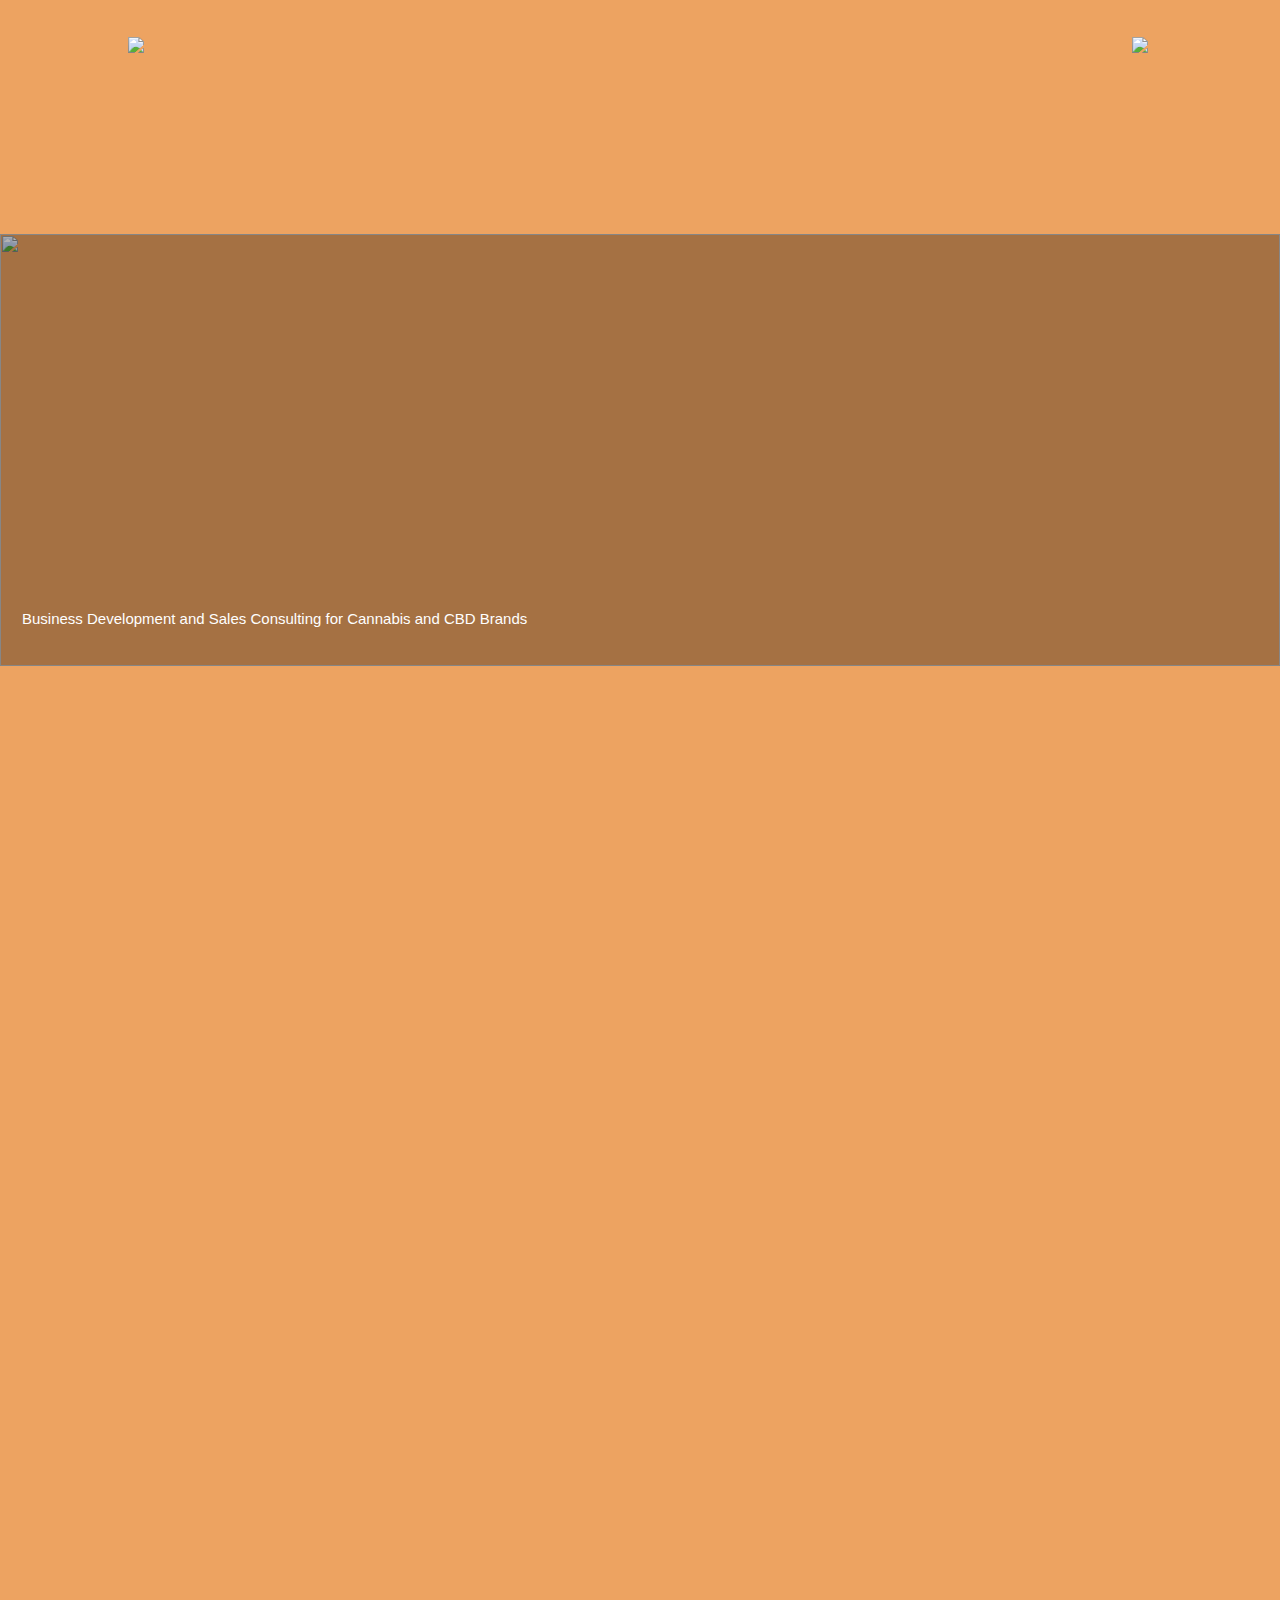
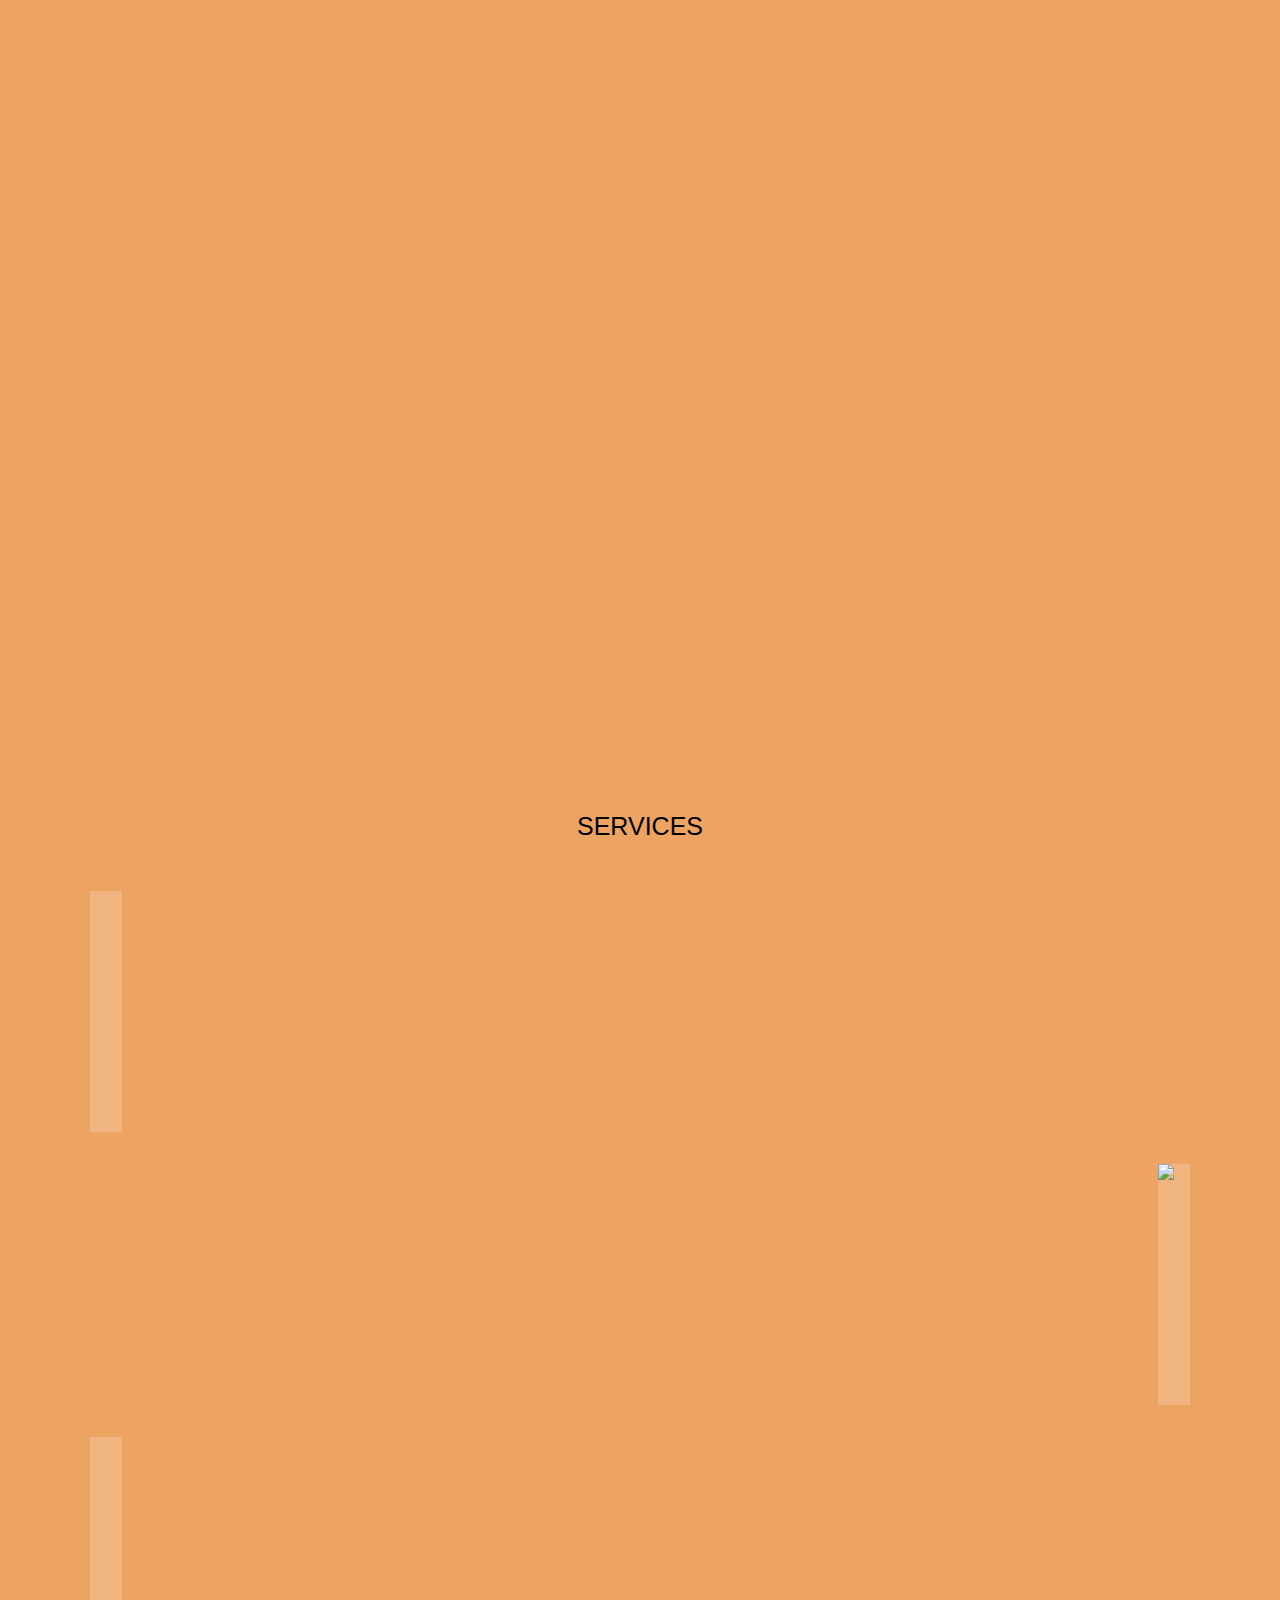
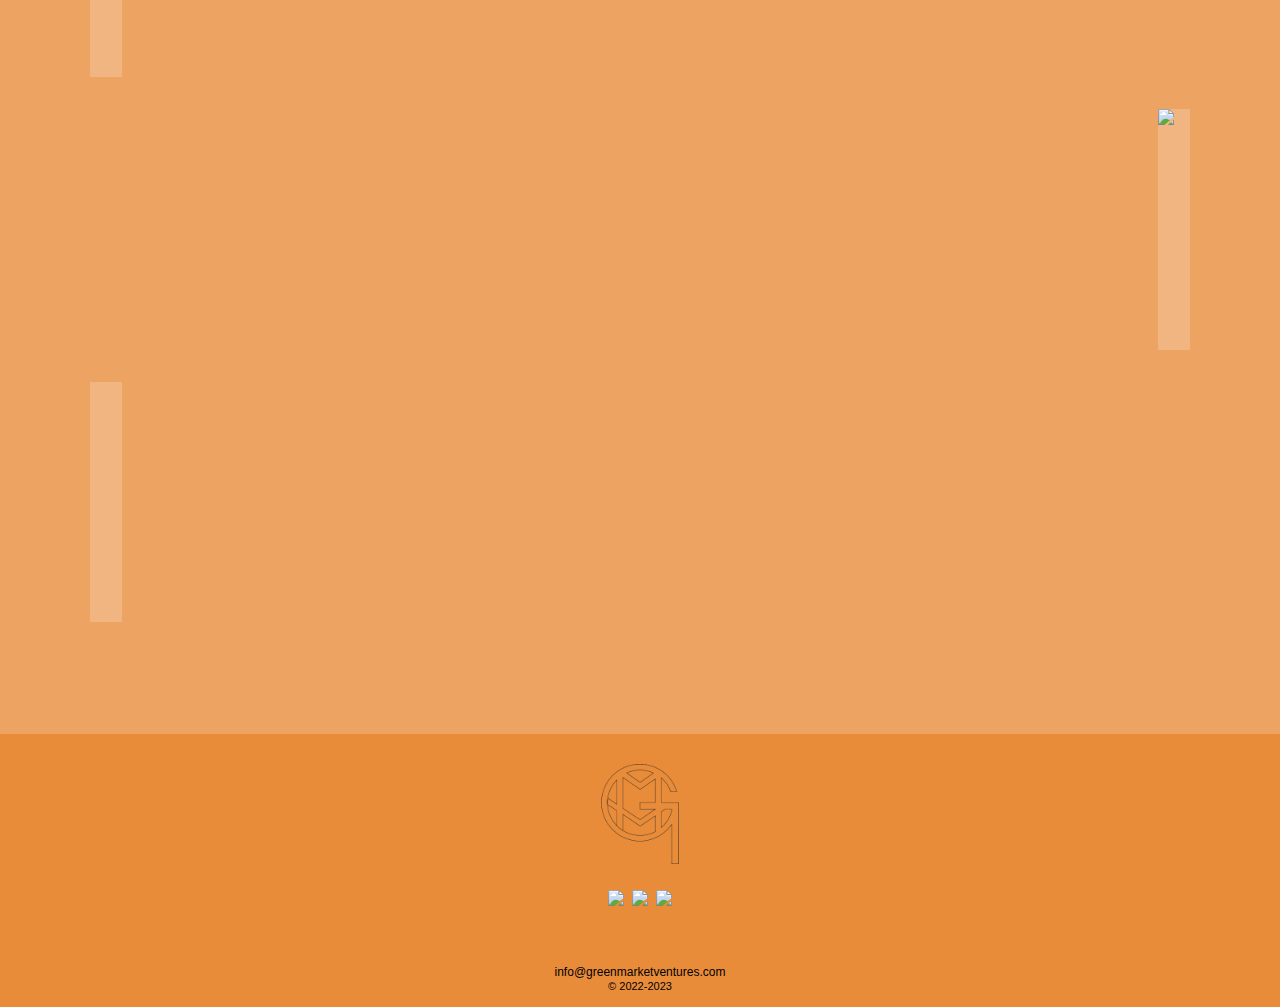
==== commit f16bd694: "Add files via upload" ====
--- a/index.html
+++ b/index.html
@@ -14,6 +14,7 @@
             <img src="logo.png" class="logo">
             <img src="menu.png" class="hamburger">
         </nav>
+        <div class="menu"></div>
         <section class="title">
             <div class="hero">
                 <img src="test.jpg">
@@ -26,8 +27,8 @@
  <div class="background">
     <section class="news" data-aos="fade-down">
         <div id="newsPage">
-        <h1>NEWS</h1>
-        <p>STORIES GO HERE !</p>
+        <h1>STORIES</h1>
+        <p>Recent Stories</p>
 
         <div class="rows">
             <div class="news-column">
@@ -150,9 +151,8 @@
     <script src="https://unpkg.com/aos@next/dist/aos.js"></script>
     <script>
       AOS.init({
-          easing: 1,
-          offset: 100,
-          delay: 200
+        ease: 2,
+        delay: 100
       });
     </script>
 </body>
--- a/style.css
+++ b/style.css
@@ -50,6 +50,25 @@
 .hamburger{
     justify-self: end;
     width: 20px;
+    cursor: pointer;
+}
+.menu{
+    display: block;
+    position: absolute;
+    width: 10px;
+    background-color: black;
+    opacity: 90%;
+    height: 100vh;
+    width: 100%;
+    z-index: 5;
+    right: -100%;
+    top: 0;
+    cursor: pointer;
+    transition: 1s ease-in-out;
+}
+.menu.open{
+    transition: 1s ease-in-out;
+    right: 0;
 }
 .title{
     display: flex;
@@ -111,6 +130,7 @@
     padding-top: 100px;
 }
 .news h1{
+    padding-top: 150px;
     font-size: 25px;
     font-weight: 400;
 }
@@ -120,8 +140,11 @@
     line-height: 22px;
 }
 .rows{
+    padding-top: 50px;
     margin-top: 5%;
-    flex-direction: row;
+    display: flex;
+    margin: auto;
+    max-width: 1100px;
     justify-content: space-between;
 }
 .news-column{
@@ -145,6 +168,7 @@
     position: relative;
 }
 .brands h1{
+    padding-top: 150px;
     font-size: 25px;
     font-weight: 400;
 }
@@ -167,9 +191,10 @@
     margin: auto;
     overflow: auto;
     padding: 0 2rem;
+    padding-bottom: 80px;
 }
 .container h1{
-    padding-top: 80px;
+    padding-top: 150px;
     padding-bottom: 50px;
     font-size: 25px;
     font-weight: 400;
@@ -273,4 +298,7 @@
     .para{
         font-size: 15px;
     }
+    .rows{
+        display: block;
+    }
 }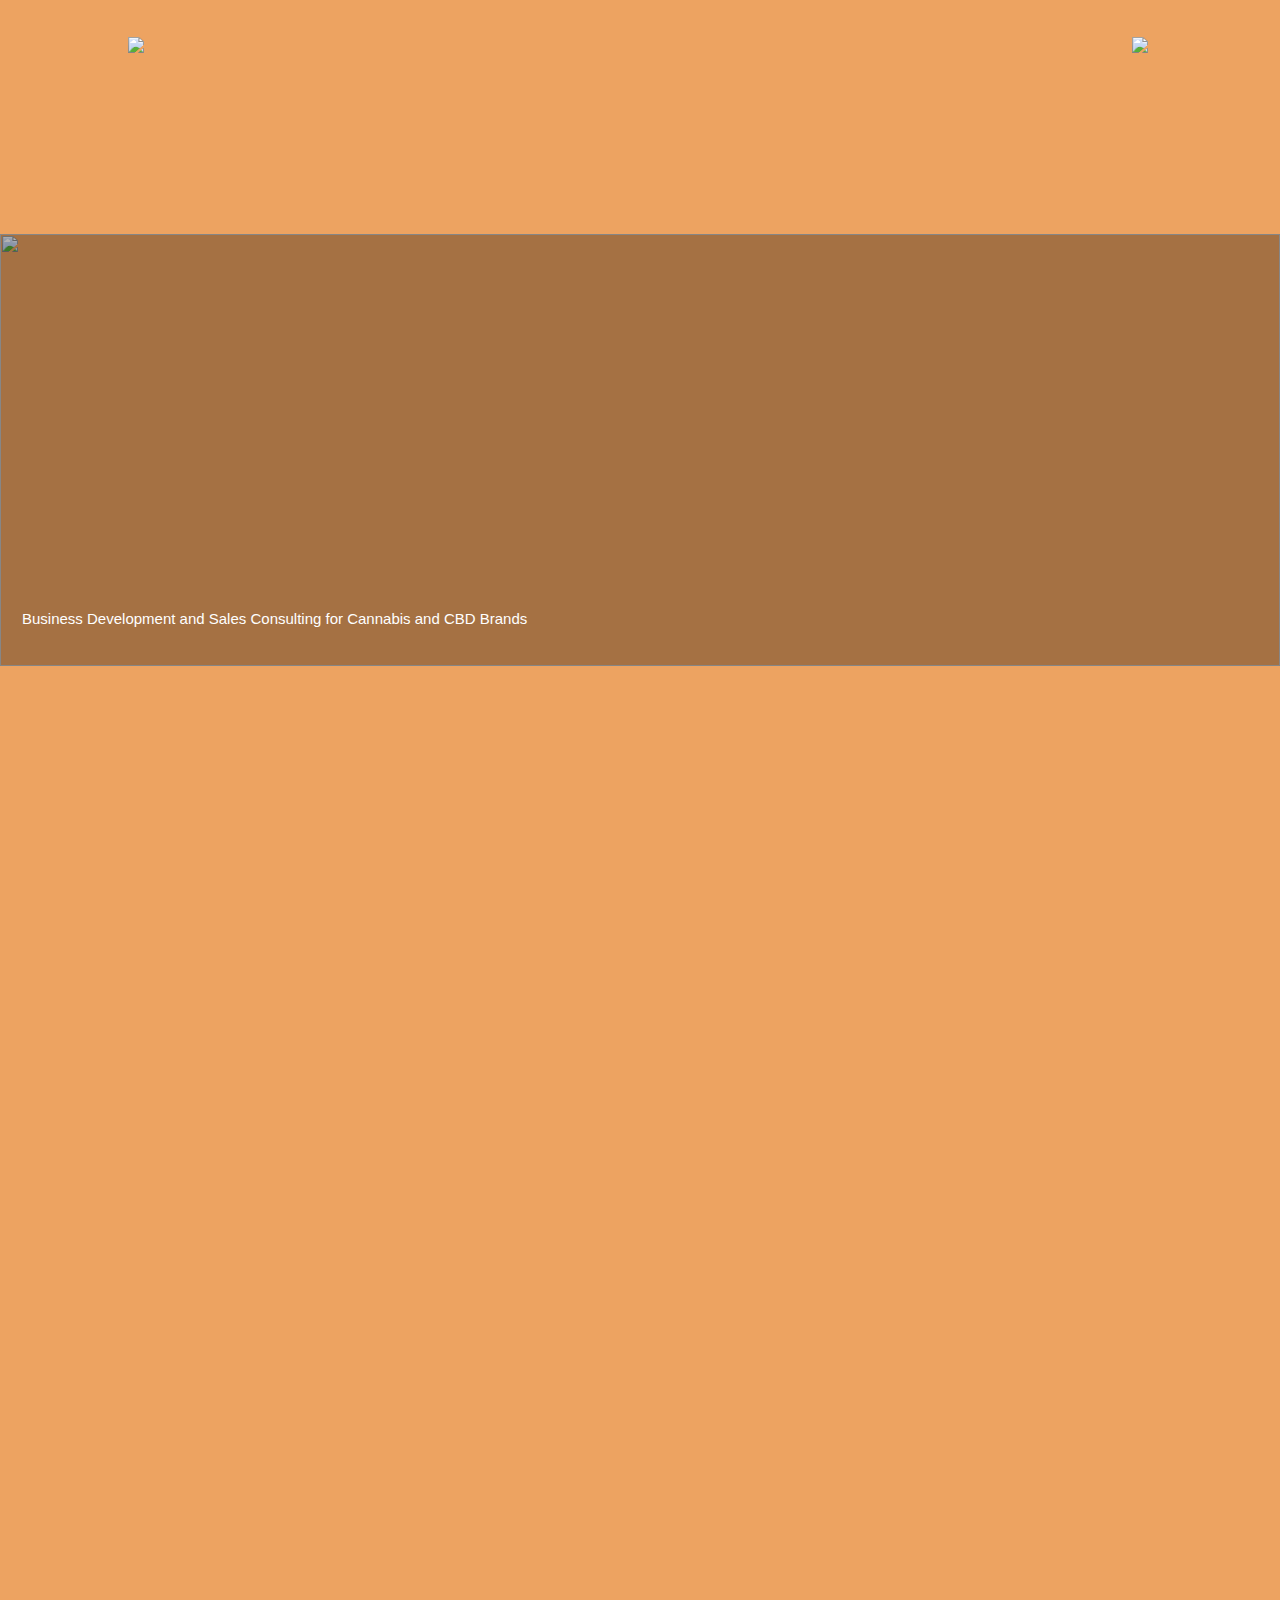
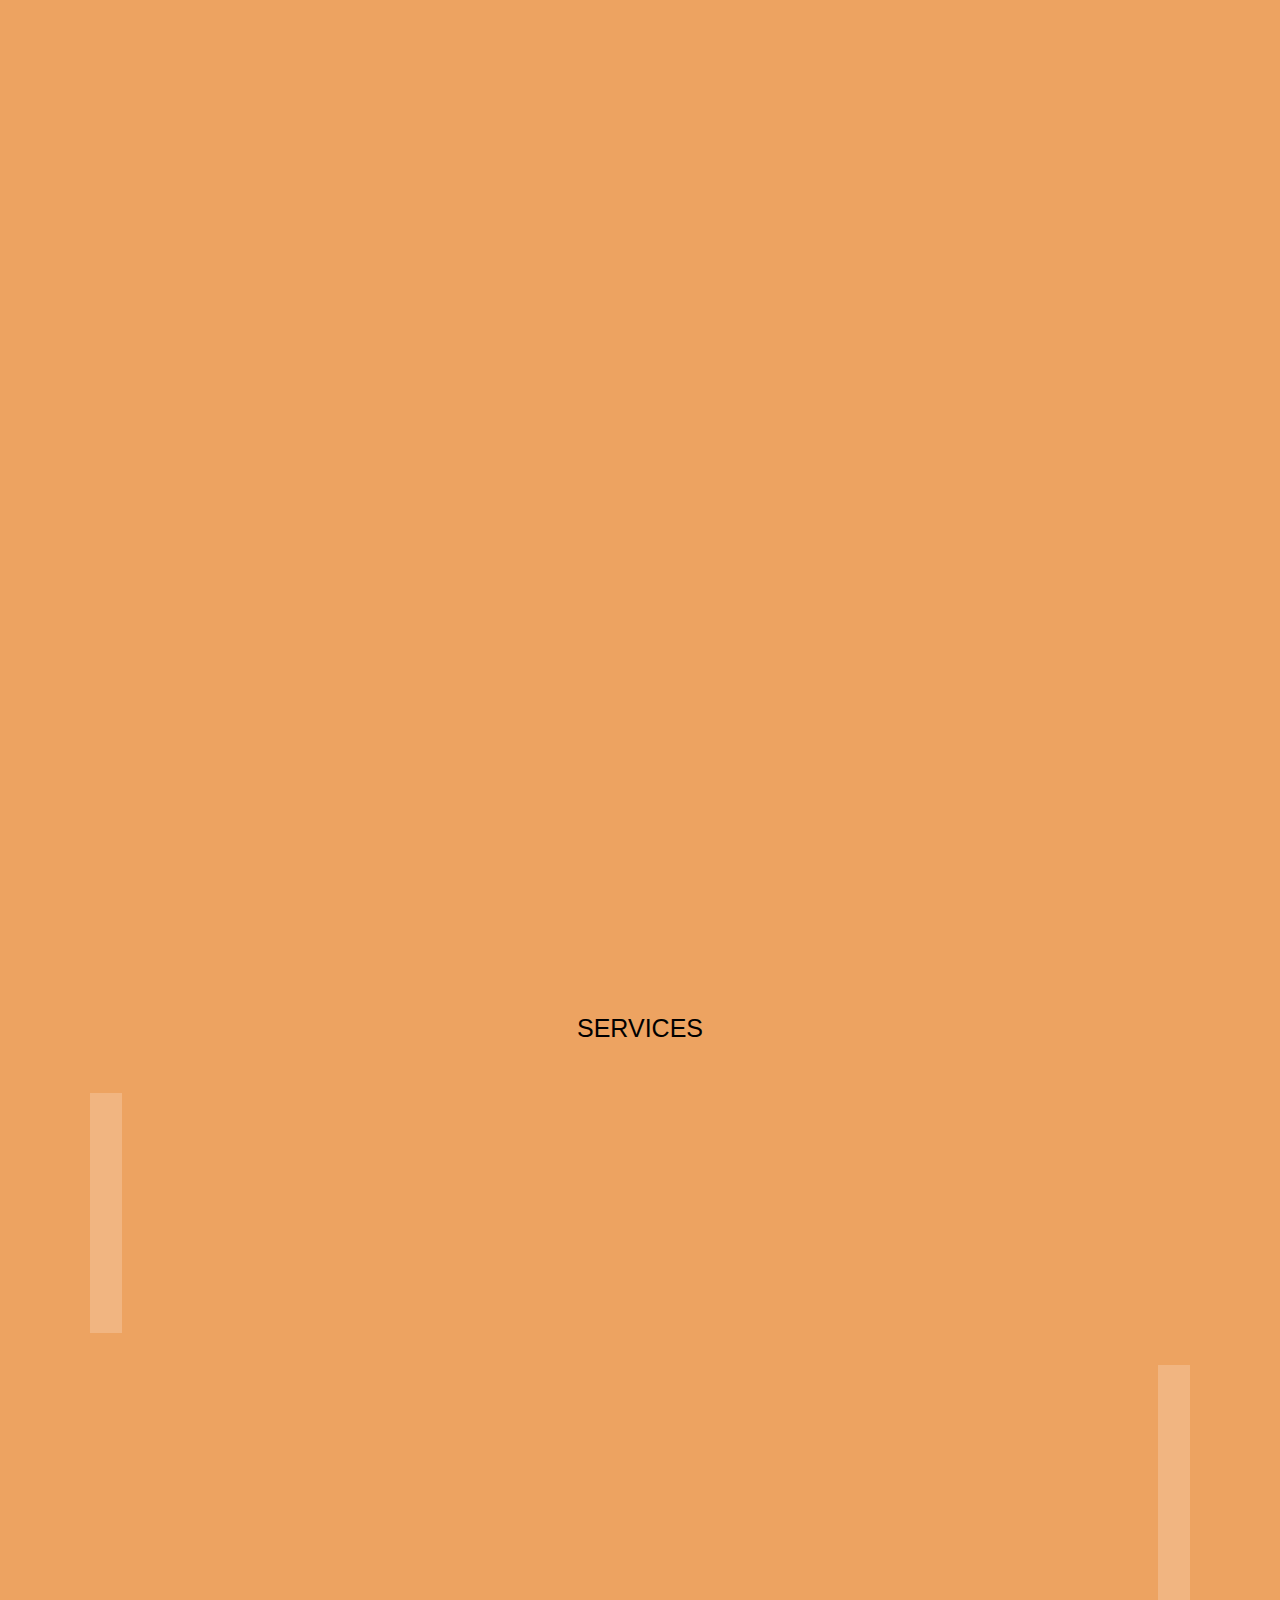
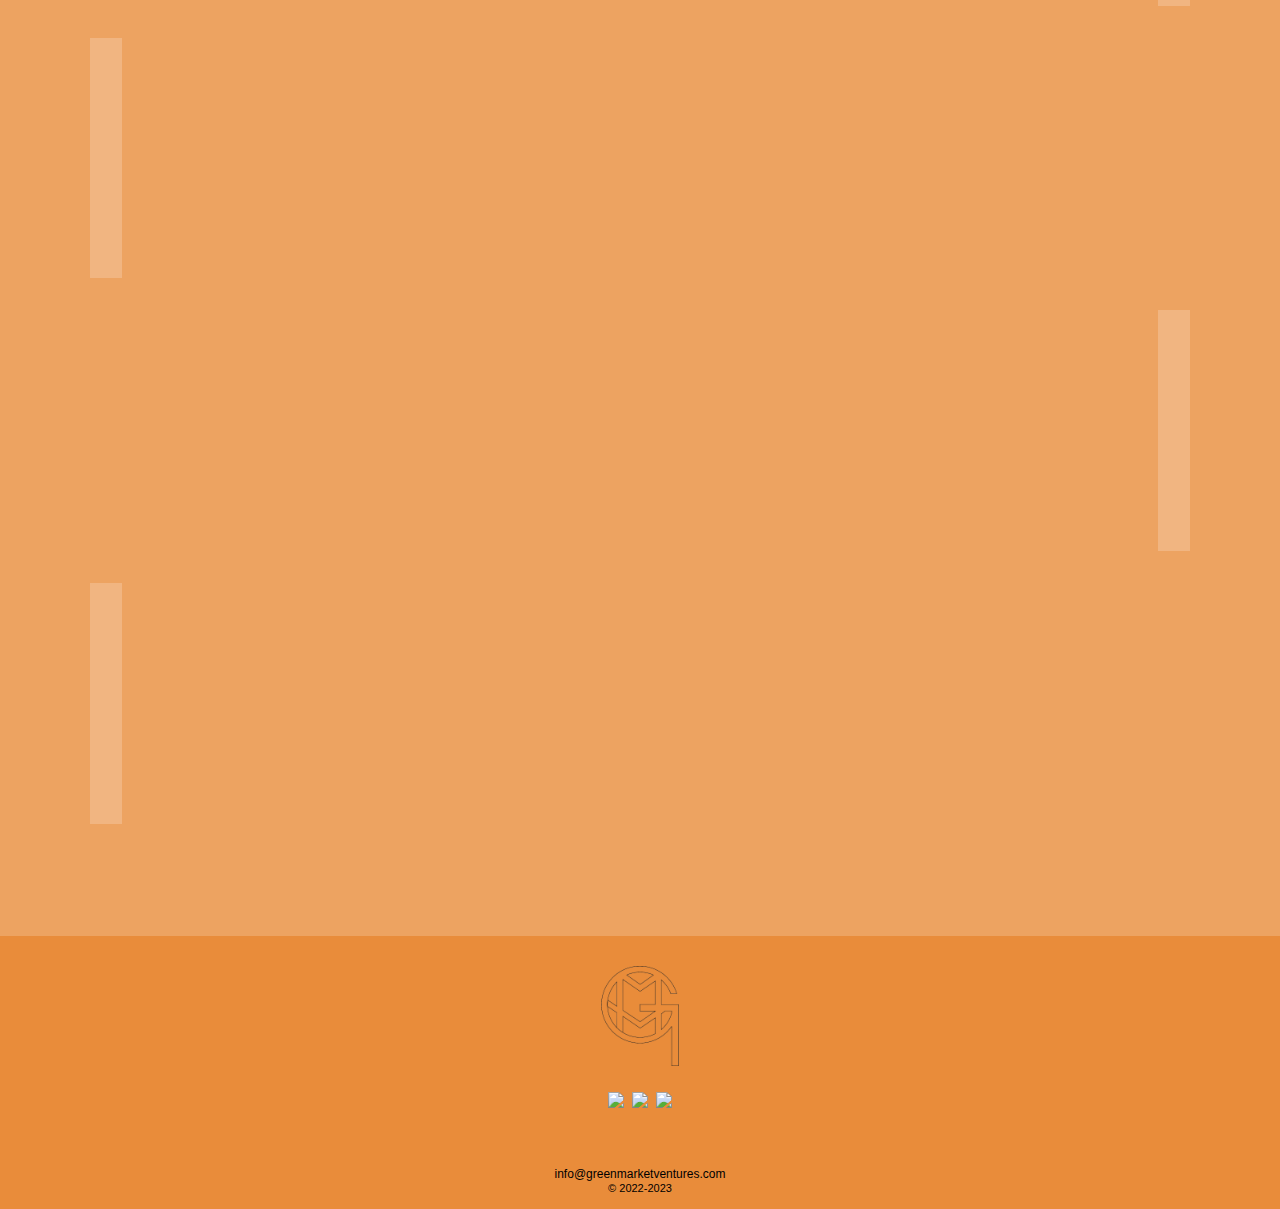
==== commit f58a3f69: "Add files via upload" ====
--- a/index.html
+++ b/index.html
@@ -10,11 +10,36 @@
 </head>
 <body>
     <header>
-        <nav>
+        <div class="animation-area">
+            <ul class="box-area">
+                <li><img src="./images/marijuana.png" width="30px" height="30px"></li>
+                <li><img src="./images/marijuana.png" width="50px" height="50px"></li>
+                <li><img src="./images/marijuana.png" width="100px" height="100px"></li>
+                <li><img src="./images/marijuana.png" width="40px" height="40px"></li>
+                <li><img src="./images/marijuana.png" width="70px" height="70px"></li>
+                <li><img src="./images/marijuana.png" width="50px" height="50px"></li>
+            </ul>
+        </div>
+        <nav id="titlePage">
             <img src="logo.png" class="logo">
             <img src="menu.png" class="hamburger">
         </nav>
-        <div class="menu"></div>
+        <div class="menu">
+            <div class="menuOptions">
+                <div class="slot" style="padding-bottom: 8px;">
+                    <a href="#titlePage">HOME</a>
+                </div>
+                <div class="slot" style="padding-bottom: 8px;">
+                    <a href="#newsHere">NEWS</a>
+                </div>
+                <div class="slot" style="padding-bottom: 8px;">
+                    <a href="#brandHere">BRANDS</a>
+                </div>
+                <div class="slot" style="padding-bottom: 8px;">
+                    <a href="#servicesHere">SERVICES</a>
+                </div>
+            </div>
+        </div>
         <section class="title">
             <div class="hero">
                 <img src="test.jpg">
@@ -24,12 +49,35 @@
         </section>
     </header>
  <!-- NEWS SECTION -->
+ <div class="newsExpanded">
+    <div class="newsColumns">
+        <img src="close.png" class="newsClose" width="25px" height="25px">
+        <div class="story">
+            <img src="./background.png" width="400px" height="300px">
+            <h3>lorem</h3>
+            <p>text</p>
+        </div>
+        <div class="story">
+            <img src="./background.png" width="400px" height="300px">
+            <h3>HERE</h3>
+            <p>text</p>
+        </div>
+        <div class="story">
+            <img src="./background.png" width="400px" height="300px">
+            <h3>HERE</h3>
+            <p>text</p>
+        </div>
+    </div>
+</div>
  <div class="background">
     <section class="news" data-aos="fade-down">
         <div id="newsPage">
         <h1>STORIES</h1>
         <p>Recent Stories</p>
-
+        <section class="animation">
+            <img class="smoke" src="smoke.png">
+        </section>
+        <div id="newsHere"></div>
         <div class="rows">
             <div class="news-column">
                 <h4>One</h4>
@@ -45,6 +93,7 @@
             </div>
         </div>
         </div>
+        <div class="btn1" data-aos="fade-up">Read More</div>
     </section>
 
     <!-- BRANDS SECTION -->
@@ -52,6 +101,7 @@
         <div id="brandsPage">
         <h1>OUR BRANDS</h1>
         <p>BRANDS GO HERE</p>
+        <div id="brandHere"></div>
 
         <div class="rows">
             <div class="brands-column">
@@ -68,6 +118,7 @@
             </div>
         </div>
         </div>
+        <div class="btn2" data-aos="fade-up">Read More</div>
     </section>
     <!--
     <div class="cursor">
@@ -75,8 +126,9 @@
     </div>
     -->
     <!-- SERVICES SECTION-->
-    <main class="container">
+    <section class="container" id="servicesPage">
         <h1>SERVICES</h1>
+              <div id="servicesHere"></div>
         <section class="card" data-aos="slide-right" data-aos-duration="800">
             <img src="images/Packaging.png">
             <div>
@@ -117,7 +169,7 @@
                 <a href="#" class="btn">Read More</a>
             </div>
         </section>
-    </main>
+    </section>
     <section class="contact">
         <div id="contactPage">
             <img src="logo2.png">
--- a/style.css
+++ b/style.css
@@ -20,7 +20,6 @@
     height: 10px;
 }
 ::-webkit-scrollbar-thumb{
-    border-radius: 100px;
     background-color: darkgray;
 }
 ::-webkit-scrollbar-track{
@@ -48,13 +47,15 @@
     align-items: center;
 }
 .hamburger{
+    position: flex;
     justify-self: end;
     width: 20px;
     cursor: pointer;
 }
+/* ---------------- NAVIGATION MENU -------*/
 .menu{
-    display: block;
-    position: absolute;
+    display: flex;
+    position: fixed;
     width: 10px;
     background-color: black;
     opacity: 90%;
@@ -64,12 +65,79 @@
     right: -100%;
     top: 0;
     cursor: pointer;
-    transition: 1s ease-in-out;
+    transition: .9s ease-in-out;
+    align-items: center;
+    justify-content: center;
 }
 .menu.open{
-    transition: 1s ease-in-out;
+    display: flex;
+    transition: .9s ease-in-out;
     right: 0;
 }
+.menuOptions{
+    color: white;
+    font-size: 40px;
+    text-align: center;
+}
+/* --------------------- NEWS POPUP --------- */
+.story{
+    width: 800px;
+    height: 800px;
+    background-color: #F1B581;
+    display: grid;
+    justify-content: center;
+    align-content: center;
+}
+.story img{
+    width: fit-content;
+}
+.story h3{
+    font-size: 30px;
+}
+.story p{
+    font-size: 15px;
+}
+.newsExpanded{
+    display: flex;
+    position: fixed;
+    width: 10px;
+    background: rgba(0, 0, 0, 0.9);
+    height: 100%;
+    width: 100%;
+    z-index: 5;
+    right: 100%;
+    top: 0;
+    transition: .9s ease-in-out;
+    align-items: center;
+    justify-content: center;
+    overflow-y: scroll;
+}
+.newsColumns{
+    margin: auto;
+    display: grid;
+    grid-gap: 50px;
+    opacity: 100%;
+    width: 50%;
+    background-color: #EDA361;
+    color: white;
+    font-size: 40px;
+    text-align: center;
+    justify-content: space-evenly;
+    justify-items: center;
+    align-content: space-evenly;
+    align-items: center;
+    padding-bottom: 50px;
+}
+.newsExpanded.newsOpen{
+    transition: .9s ease-in-out;
+    right: 0;
+}
+.newsClose{
+    justify-self: end;
+    cursor: pointer;
+    column-gap: 20px;
+}
+/*------------------------ TITLE SECTION --------*/
 .title{
     display: flex;
     height: 80vh;
@@ -117,7 +185,7 @@
 }
 /*------------------------ NEWS SECTION ------- */
 .background{
-    background-color: #EDA361
+    background-color: #EDA361;
 }
 .news{
     min-height: 60vh;
@@ -155,7 +223,15 @@
     padding: 20px 12px;
     box-sizing: border-box;
 }
-
+.btn1{
+    display: inline-block;
+    background: #000;
+    color: white;
+    padding: .8rem 1.8rem;
+    margin-top: 7px;
+    border-radius: 50px;
+    cursor: pointer;
+}
 /*------------------- BRANDS SECTION --------- */
 .brands{
     min-height: 60vh;
@@ -185,12 +261,25 @@
     padding: 20px 12px;
     box-sizing: border-box;
 }
+.brands > btn{
+    border-radius: 20px;
+}
+.btn2{
+    display: inline-block;
+    background: #000;
+    color: white;
+    padding: .8rem 1.8rem;
+    margin-top: 7px;
+    border-radius: 50px;
+    cursor: pointer;
+}
 /*----------------- SERVICES -----------------*/
 .container{
     max-width: 1100px;
     margin: auto;
     overflow: auto;
     padding: 0 2rem;
+    padding-top: 100px;
     padding-bottom: 80px;
 }
 .container h1{
@@ -203,7 +292,8 @@
     overflow-y: hidden;
 }
 .card img{
-    max-width: 100%;
+    max-width: 200px;
+    max-height: 200px;
 }
 .card{
     display: grid;
@@ -287,6 +377,75 @@
     opacity: 50%;
     transition: .5s;
 }
+/*------------------ ANIMATION ------------------*/
+.smoke{
+    position: absolute;
+    width: 90px;
+}
+.animation{
+    /*display: grid;*/
+    display: none;
+    position: relative;
+}
+.animation-area{
+    width: 0;
+}
+.box-area{
+    position: absolute;
+    top: 0;
+    left: 0;
+    width: 100%;
+    height: 100%;
+    overflow: hidden;
+}
+.box-area li{
+    position: absolute;
+    display: block;
+    list-style: none;
+    animation: animate 20s linear infinite;
+    z-index: 2;
+    bottom: -400px;
+}
+.box-area li:nth-child(1){
+    left: 10%;
+    animation-delay: 5s;
+    animation-duration: 10s;
+}
+.box-area li:nth-child(2){
+    left: 19%;
+    animation-delay: 1.5s;
+    animation-duration: 8s;
+}
+.box-area li:nth-child(3){
+    left: 30%;
+    animation-delay: 3s;
+    animation-duration: 14s;
+}
+.box-area li:nth-child(4){
+    left: 47%;
+    animation-delay: .8s;
+    animation-duration: 20s;
+}
+.box-area li:nth-child(5){
+    left: 70%;
+    animation-delay: 3s;
+    animation-duration: 13s;
+}
+.box-area li:nth-child(6){
+    left: 87%;
+    animation-delay: 2.3s;
+    animation-duration: 10s;
+}
+@keyframes animate{
+    100%{
+        transform: translateY(-500px) rotate(0deg);
+        opacity: 0;
+    }
+    0%{
+        transform: translateY(-1400px) rotate(360deg);
+        opacity: 1;
+    }
+}
 /*---------------------- MOBILE CODE -------------*/
 @media(max-width: 700px){
     .card{
